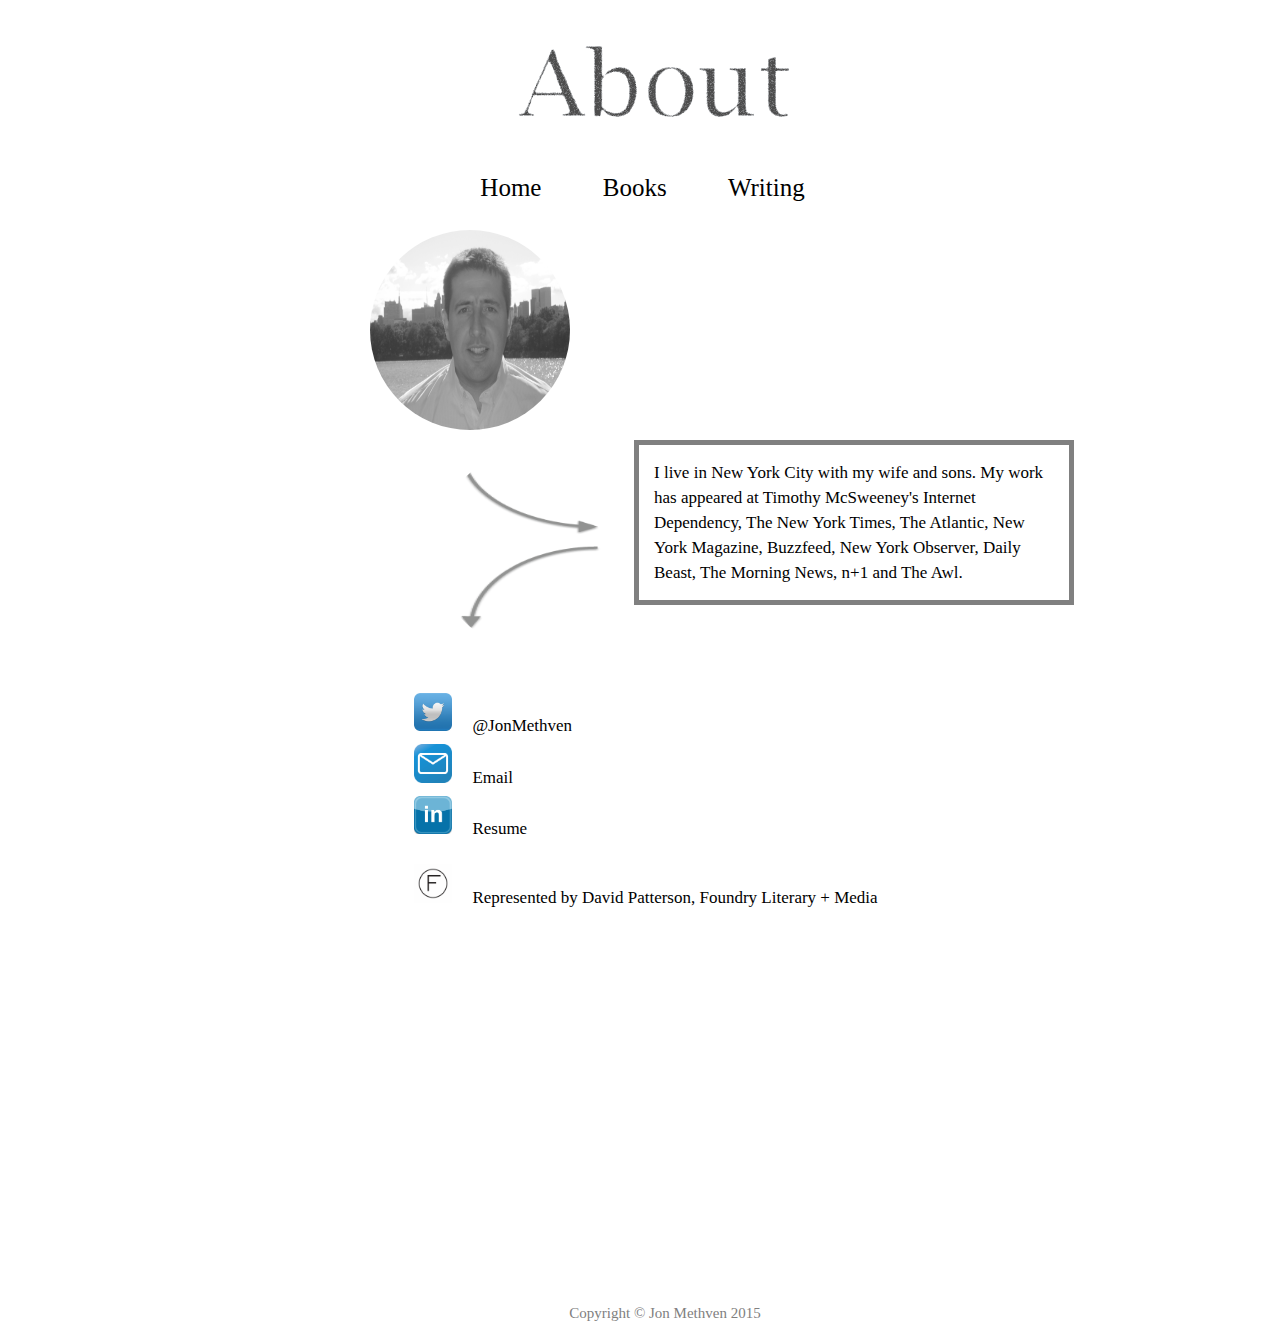
==== about.html @ ad98788a "Update" ====
<!DOCTYPE html>
<html lang="en">
<head>
 	<script src="http://html5shiv.googlecode.com/svn/trunk/html5.js"></script>
	<link rel="stylesheet" type="text/css" href="reset.css"/>
	<link rel="stylesheet" type="text/css" href="style.css"/>

</head>
<body>
 <header>
 <div id="aboutlogo">
          <a href="index.html"><img src="img/about.png" title="Header Name" id="aboutlogo">
         </a></div>
<nav2>
        <a href="index.html">Home</a>
        <a href="book.html">Books</a>
        <a href="writing.html">Writing</a>
</nav2>
<br>
</header>
 <div id="methven">      
         <img src="img/methven.jpg"title="" id="methven"></div>

<p style="clear: both;">
<br>
<div id="container1">
 <div id="arrows">      
         <img src="img/arrows.png"title="" id="methven"></div>
<div id="bio"> 
         <p>I live in New York City with my wife and sons. My work has appeared at Timothy McSweeney's Internet Dependency, The New York Times, The Atlantic, New York Magazine, Buzzfeed, New York Observer, Daily Beast, The Morning News, n+1 and The Awl. </p>
         </div>
         </div>
<p style="clear: both;">
<br>
 <br>
<div id="container2">

 <a href="http://www.twitter.com/jonmethven"><img src="logos/twitter.jpg" width="3%" >@JonMethven</a>
 <br>
  <a href="mailto: jcmethven@yahoo.com"><img src="logos/email.png" width="3%">Email</a>
 <br>
 <a href="http://www.linkedin.com/in/jonmethven"><img src="logos/linkedin.png" width="3%">Resume</a>
 <br>
 <br>
 <a href="http://www.foundrymedia.com/team/david"><img src="logos/foundry.png" width="3%">Represented by David Patterson, Foundry Literary + Media</a>
         </div>
         </div>

 <footer>
  <p>Copyright &copy; Jon Methven 2015</p>
</footer>

</body>
</html>
<!--
	  <div id="strangeboat">
      <a href="http://www.amazon.com/"><img src="strangeboat.png" width="40%" height="40%" align="center"></a> 
       </div>

       <nav>
	<a id="Navigation1" href="http://www.applebees.com/locations">THIS IS A HOLDER</a>
	</nav>
-->
<!-- This is a holder for my nav bar
	<nav>
	<a href="index.html"><img src="tb"></a> 
	<a href="index.html">Home</a>
	<a href="books.html">Books</a>
	<a href="library.html">Library</a>
	<a href="about.html">About</a>	
-->

<!-- This is a hover to allow color of links to change when moused
	a:hover {
	background-color" #aaaaaa;
	}
		</nav>
	}
-->
<!---You have to float left the thought bubble images.
REad about clear.fix to clear floated objects. This will be important for the other pages, not the homepage, when doing the nav menus on those pages

<br>

<div id="Hummings">
	<h1>XXXXX</h1> 
	</div>
</header>
---- style.css ----
html { 
  background: uno-repeat center center fixed; 
  -webkit-background-size: cover;
  -moz-background-size: cover;
  -o-background-size: cover;
  background-size: cover;
}
body {
	background-repeat: no-repeat;
	background-size: cover;
	border: 0;
	margin: 0;
	padding: 0;
	font-family: 'Lucida Bright';
	font-size: 20px;
}

footer {
	margin-top: 400px;
	margin-left: 50px;
	font-family: Lucida Bright;
	font-size: 15px;
	text-align: center;
	color: gray;
}
nav {
	text-align: center;
	text-decoration: none;
  	color: black;
  	margin: 0 auto;
  	border: 0;
  	font-size: 17px;
  	display: block;
  	font-weight: bold;
}

a:hover {
	color: red;
}

nav a   {
text-decoration: none;
  color: black;
  display: inline-block;
  padding-right: 0px;
}

nav2 {
	text-decoration: none;
	font-size: 25px;
  	color: #4f4a4a;
  	display: block;
  	margin: 0;
  	text-align: center;
}

nav2 a {
  text-decoration: none;
  color: black;
  display: inline-block;
  margin-right: 25px;
  text-align: center;
}

nav3 {
	text-align: center;
	text-decoration: none;
  	color: black;
  	margin: 0 auto;
  	font-size: 17px;
  	display: block;
  	font-weight: bold;
}

a:hover {
	color: red;
}

nav3 a {
  text-decoration: none;
  color: black;
  display: inline-block;
  padding-right: 75px;
}

.columns {
	margin-left: 20px
	border: 20px;
  	overflow: hidden;
}

.column {
  float: left;
  width: 25%;
  padding: 20px;
  margin-left: 20px;
  font-style: italic;
  font-family: 'Lucida Bright';
	font-size: 15px;
}

.column2 {
	margin-left: 3%;
  	overflow: hidden;
  	float: left;
  	padding-bottom: 20px;
  	font-family: 'Lucida Bright';
  	font-size: 15px;
  	position: relative;
  	-moz-box-sizing: border-box;
  	-webkit-box-sizing: border-box;
  	box-sizing: border-box;
  	width: 25%;
}
#namelogo {
	text-align: center;
	margin: 0;
	border: 0;
	padding: 0;
}

#writinglogo {
	text-align: center;
	margin: 0;
	border: 0:
	padding: 0;
}

#writerlogo {
	text-align: center;
	margin: 0;
	border: 0:
	padding: 0;
	clear: both;
}

#aboutlogo {
	text-align: center;
	margin: 0;
}

#bookslogo {
	text-align: center;
	margin: 0;
	border: 0;
	padding: 0;
}

#container {
	margin-left: 150px;
	font-size: 17px;
	margin-right: 30px;
}

#booktext {
	margin-left: 20%;
	margin-right: 20%;
	font-family: 'Lucida Bright';
	font-size: 17px;
}

#reviews {
	font-style: italic;
}

hr { 
	clear: both;
	color: gray; 
	background: gray; 
	width: 75%; 
	height: 5px;
	margin-top: 10px;

}

main {
	text-align: center;
	margin-left: 13%;
}

ul {
	text-align: left;
	list-style:square;
	position:relative;
	float:left;
	margin:0;

}

ul a
{
	display:block;
	color: gray;
	text-decoration:none;
	font-weight:700;
	font-size:15px;
	line-height:32px;
	padding:0px;
	}

ul li:hover
{
	background:#f6f6f6
}

#methven {
	height: 200px;
	width: 200px;
	-moz-border-radius: 150px;
	border-radius: 150px;
	margin-left: 25%;
}

#arrows {
	height: 200px;
	width: 200px;
	margin-left: 30%;
	float: left;
}
#bio {
	line-height: 25px;
	margin-left: 50px;
	margin-right: 150px;
	border: 5px;
	padding: 15px;
	font-size: 17px;
	border-style: solid;
	border-color: gray;
	display: inline-block;
	float: right;
    position: absolute;
    width: 400px;
}

#container1 {
    width: 100%;
    display: inline-block;
}

#container2 {
    width: 100%;
    margin-left: 30%;
    text-decoration:none;
  	font-size: 17px;
  	display: block
  	padding: 20px;
}

a {
	  text-decoration:none;
	  padding-left: 10px;
	  margin-left: 20px;
	  color: black;
}
img {
	margin-right: 20px;
	margin-top: 10px;
}

h1 {
	font-size: 20px;
	text-transform: uppercase;
	font-family: Lucida Bright;
	color: gray;
	font-weight: 300;
	text-align: center;
	border: 1px solid;
	border-color: black;
	padding: 2px;
	margin: 10px;
}
h3 {margin-left: 30px;
	font-size: 20px;

}

p1 {
	margin-left: 30px;
}

#aboutcontainer {
	text-align: center;
}
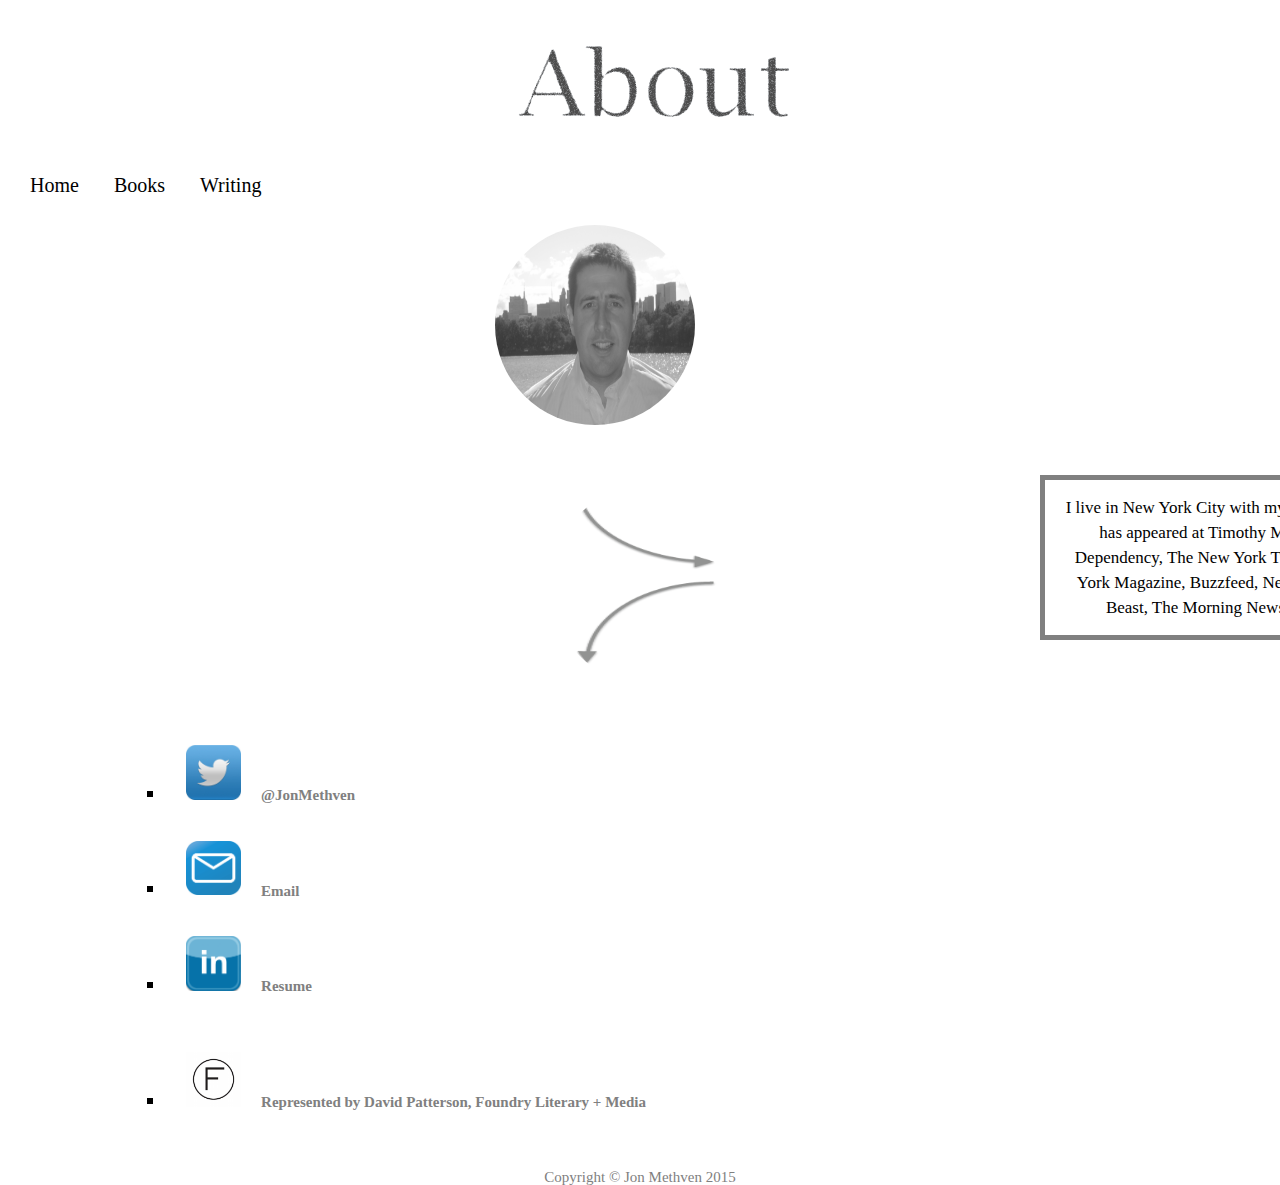
==== commit 7d1a07e8: "up" ====
--- a/about.html
+++ b/about.html
@@ -11,41 +11,46 @@
  <div id="aboutlogo">
           <a href="index.html"><img src="img/about.png" title="Header Name" id="aboutlogo">
          </a></div>
-<nav2>
+<nav id="mainnav">
         <a href="index.html">Home</a>
         <a href="book.html">Books</a>
         <a href="writing.html">Writing</a>
-</nav2>
+</nav>
 <br>
 </header>
+<main class="clearfix" id="mainabout">
  <div id="methven">      
          <img src="img/methven.jpg"title="" id="methven"></div>
 
 <p style="clear: both;">
 <br>
-<div id="container1">
+<br>
+<br>
  <div id="arrows">      
          <img src="img/arrows.png"title="" id="methven"></div>
 <div id="bio"> 
          <p>I live in New York City with my wife and sons. My work has appeared at Timothy McSweeney's Internet Dependency, The New York Times, The Atlantic, New York Magazine, Buzzfeed, New York Observer, Daily Beast, The Morning News, n+1 and The Awl. </p>
          </div>
-         </div>
 <p style="clear: both;">
 <br>
+<br>
+<br>
+  <ul class="contact">
+
+ <li><a href="http://www.twitter.com/jonmethven"><img src="logos/twitter.jpg" width="5%" >@JonMethven</a></li>
  <br>
-<div id="container2">
-
- <a href="http://www.twitter.com/jonmethven"><img src="logos/twitter.jpg" width="3%" >@JonMethven</a>
+  <li><a href="mailto: jcmethven@yahoo.com"><img src="logos/email.png" width="5%">Email</a></li>
  <br>
-  <a href="mailto: jcmethven@yahoo.com"><img src="logos/email.png" width="3%">Email</a>
- <br>
- <a href="http://www.linkedin.com/in/jonmethven"><img src="logos/linkedin.png" width="3%">Resume</a>
+ <li><a href="http://www.linkedin.com/in/jonmethven"><img src="logos/linkedin.png" width="5%">Resume</a></li>
  <br>
  <br>
- <a href="http://www.foundrymedia.com/team/david"><img src="logos/foundry.png" width="3%">Represented by David Patterson, Foundry Literary + Media</a>
+ <li><a href="http://www.foundrymedia.com/team/david"><img src="logos/foundry.png" width="5%">Represented by David Patterson, Foundry Literary + Media</a></li>
          </div>
          </div>
-
+</main>
+<p style="clear: both;">
+<br>
+<br>
  <footer>
   <p>Copyright &copy; Jon Methven 2015</p>
 </footer>
--- a/style.css
+++ b/style.css
@@ -6,43 +6,132 @@
   background-size: cover;
 }
 body {
-	background-repeat: no-repeat;
-	background-size: cover;
-	border: 0;
-	margin: 0;
-	padding: 0;
 	font-family: 'Lucida Bright';
 	font-size: 20px;
 }
 
+#nav {
+	margin: 0;
+	border: 0;
+	padding: 0;
+	text-align: center;
+	bottom: 0;
+	z-index: 1;
+
+}
+
+#mainlogo {
+  	clear: both;
+  	text-align: center;
+	border: 0;
+	padding: 0;
+	z-index: -1;
+}
+
+
+
+
+
+
+
+    #cloud1{
+  -webkit-animation: pulse 2.2s infinite;
+  text-align: center;
+  float: left;
+  margin-left: 30%;
+}
+
+#cloud1:before{
+  -webkit-transform: rotate(-50deg);
+}
+
+#cloud1:after{
+  -webkit-transform: rotate(50deg);
+ }
+ 
+@-webkit-keyframes pulse{
+  0%{
+    -webkit-transform: scale(0.98);
+  }
+  50%{
+    -webkit-transform: scale(1.1);
+  }
+  100%{ 
+    -webkit-transform: scale(0.98);
+  }
+}
+
+
+
+#cloud2{
+  -webkit-animation: pulse 3.1s infinite;
+  text-align: center;
+  float: left;
+}
+
+#cloud2:before{
+  -webkit-transform: rotate(-50deg);
+}
+
+#cloud2:after{
+  -webkit-transform: rotate(50deg);
+ }
+ 
+@-webkit-keyframes pulse{
+  0%{
+    -webkit-transform: scale(0.98);
+  }
+  50%{
+    -webkit-transform: scale(1.1);
+  }
+  100%{ 
+    -webkit-transform: scale(0.98);
+  }
+}
+
+
+#cloud3{
+  -webkit-animation: pulse 3.9s infinite;
+  text-align: center;
+  float: left;
+}
+
+#cloud3:before{
+  -webkit-transform: rotate(-50deg);
+}
+
+#cloud3:after{
+  -webkit-transform: rotate(50deg);
+ }
+ 
+@-webkit-keyframes pulse{
+  0%{
+    -webkit-transform: scale(0.98);
+  }
+  50%{
+    -webkit-transform: scale(1.1);
+  }
+  100%{ 
+    -webkit-transform: scale(0.98);
+  }
+}
+
+
+
+
+
+
+
+
+
+
+
 footer {
-	margin-top: 400px;
-	margin-left: 50px;
 	font-family: Lucida Bright;
 	font-size: 15px;
 	text-align: center;
 	color: gray;
-}
-nav {
-	text-align: center;
-	text-decoration: none;
-  	color: black;
-  	margin: 0 auto;
-  	border: 0;
-  	font-size: 17px;
-  	display: block;
-  	font-weight: bold;
-}
-
-a:hover {
-	color: red;
-}
-
-nav a   {
-text-decoration: none;
-  color: black;
-  display: inline-block;
-  padding-right: 0px;
+	margin-top: 1%;
 }
 
 nav2 {
@@ -63,11 +152,10 @@
 }
 
 nav3 {
-	text-align: center;
+	text-align: right;
 	text-decoration: none;
+	margin-right: 10%;
   	color: black;
-  	margin: 0 auto;
-  	font-size: 17px;
   	display: block;
   	font-weight: bold;
 }
@@ -79,13 +167,10 @@
 nav3 a {
   text-decoration: none;
   color: black;
-  display: inline-block;
-  padding-right: 75px;
 }
 
 .columns {
-	margin-left: 20px
-	border: 20px;
+	border: 40px;
   	overflow: hidden;
 }
 
@@ -96,7 +181,8 @@
   margin-left: 20px;
   font-style: italic;
   font-family: 'Lucida Bright';
-	font-size: 15px;
+  font-size: 15px;
+  line-height: 130%;
 }
 
 .column2 {
@@ -110,8 +196,39 @@
   	-moz-box-sizing: border-box;
   	-webkit-box-sizing: border-box;
   	box-sizing: border-box;
-  	width: 25%;
-}
+  	width: 45%;
+}
+
+.column3 {
+	margin-left: 3%;
+  	overflow: hidden;
+  	float: left;
+  	padding-bottom: 20px;
+  	font-family: 'Lucida Bright';
+  	font-size: 15px;
+  	position: relative;
+  	-moz-box-sizing: border-box;
+  	-webkit-box-sizing: border-box;
+  	box-sizing: border-box;
+  	width: 45%;
+}
+
+#article {
+text-align: left;
+text-decoration: none;
+line-height: 120%;
+font-weight: 500px;
+}
+
+h2 {
+	font-family: 'Lucida Bright';
+	font-size: 20px;
+	margin-bottom: 3%;
+	text-align: left;
+	color: red;
+
+}
+	
 #namelogo {
 	text-align: center;
 	margin: 0;
@@ -153,7 +270,7 @@
 }
 
 #booktext {
-	margin-left: 20%;
+	margin-left: 29%;
 	margin-right: 20%;
 	font-family: 'Lucida Bright';
 	font-size: 17px;
@@ -269,8 +386,10 @@
 	padding: 2px;
 	margin: 10px;
 }
-h3 {margin-left: 30px;
+h3 {
 	font-size: 20px;
+	font-weight: bold;
+
 
 }
 
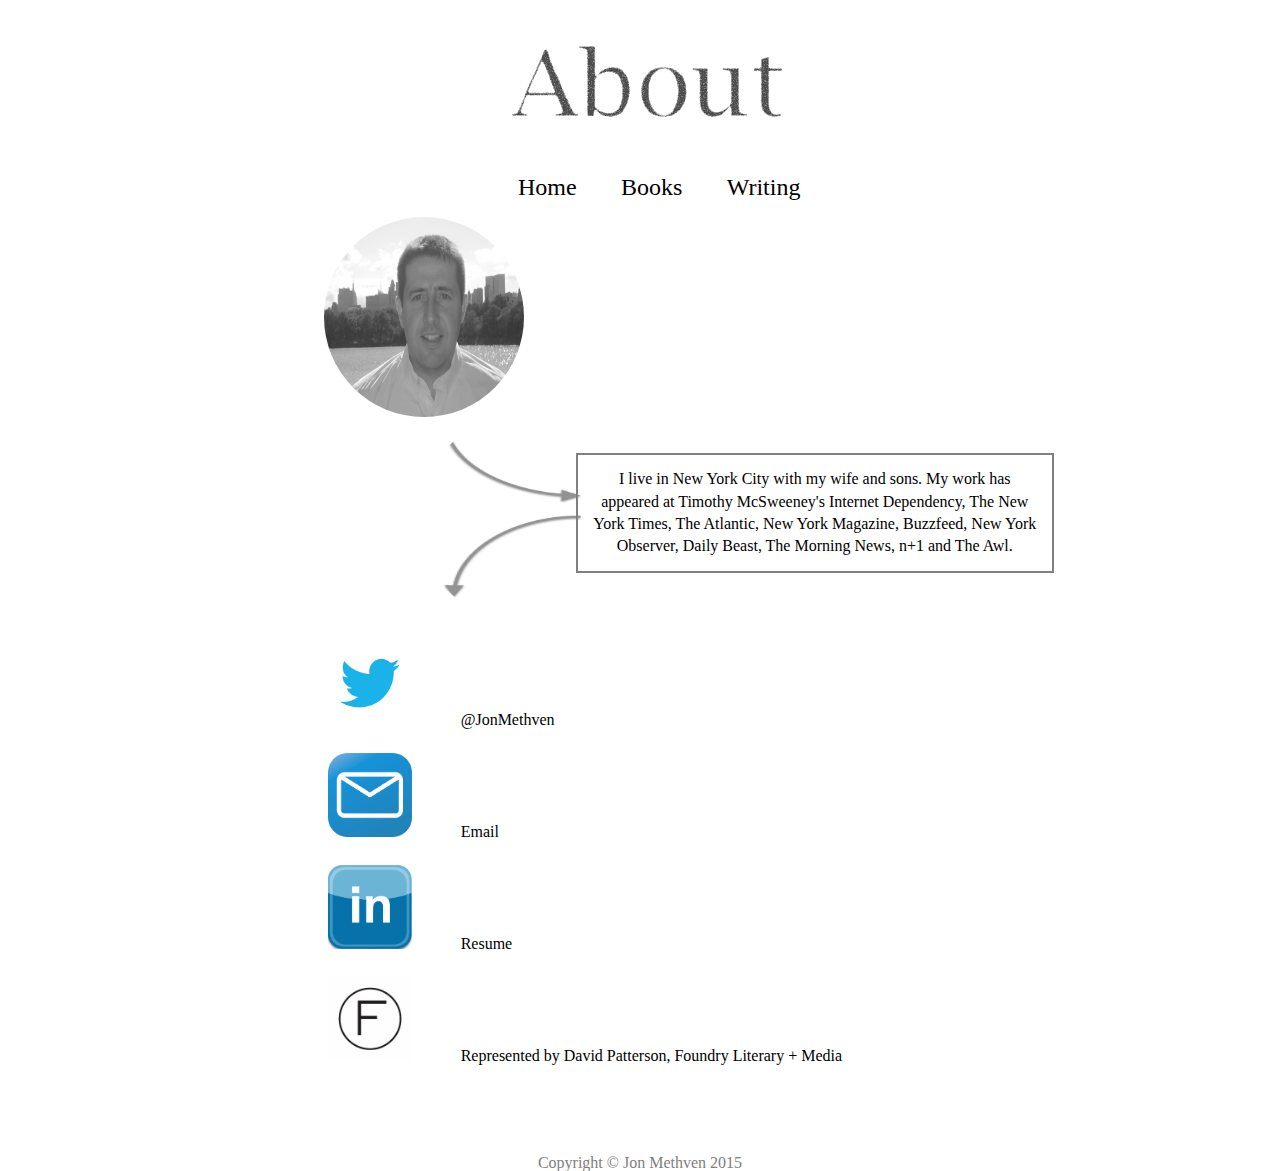
==== commit 7969584a: "021115" ====
--- a/about.html
+++ b/about.html
@@ -23,34 +23,22 @@
          <img src="img/methven.jpg"title="" id="methven"></div>
 
 <p style="clear: both;">
-<br>
-<br>
-<br>
- <div id="arrows">      
+<div id="arrows">      
          <img src="img/arrows.png"title="" id="methven"></div>
 <div id="bio"> 
          <p>I live in New York City with my wife and sons. My work has appeared at Timothy McSweeney's Internet Dependency, The New York Times, The Atlantic, New York Magazine, Buzzfeed, New York Observer, Daily Beast, The Morning News, n+1 and The Awl. </p>
          </div>
 <p style="clear: both;">
-<br>
-<br>
-<br>
   <ul class="contact">
 
- <li><a href="http://www.twitter.com/jonmethven"><img src="logos/twitter.jpg" width="5%" >@JonMethven</a></li>
- <br>
-  <li><a href="mailto: jcmethven@yahoo.com"><img src="logos/email.png" width="5%">Email</a></li>
- <br>
- <li><a href="http://www.linkedin.com/in/jonmethven"><img src="logos/linkedin.png" width="5%">Resume</a></li>
- <br>
- <br>
- <li><a href="http://www.foundrymedia.com/team/david"><img src="logos/foundry.png" width="5%">Represented by David Patterson, Foundry Literary + Media</a></li>
-         </div>
-         </div>
+ <li><a href="http://www.twitter.com/jonmethven"><img src="logos/twitter.png">@JonMethven</a></li>
+ <li><a href="mailto: jcmethven@yahoo.com"><img src="logos/email.png">Email</a></li>
+ <li><a href="http://www.linkedin.com/in/jonmethven"><img src="logos/linkedin.png">Resume</a></li>
+ <li><a href="http://www.foundrymedia.com/team/david"><img src="logos/foundry.png">Represented by David Patterson, Foundry Literary + Media</a></li>
+ </ul>
 </main>
 <p style="clear: both;">
-<br>
-<br>
+
  <footer>
   <p>Copyright &copy; Jon Methven 2015</p>
 </footer>
--- a/style.css
+++ b/style.css
@@ -4,19 +4,23 @@
   -moz-background-size: cover;
   -o-background-size: cover;
   background-size: cover;
-}
+
+}
+
 body {
 	font-family: 'Lucida Bright';
-	font-size: 20px;
-}
-
-#nav {
-	margin: 0;
+	font-size: 1em;
+}
+
+#homenav {
+	width: 55%;
+	margin-left: auto;
+	margin-right: auto;
 	border: 0;
 	padding: 0;
 	text-align: center;
 	bottom: 0;
-	z-index: 1;
+
 
 }
 
@@ -25,7 +29,7 @@
   	text-align: center;
 	border: 0;
 	padding: 0;
-	z-index: -1;
+
 }
 
 
@@ -35,10 +39,12 @@
 
 
     #cloud1{
-  -webkit-animation: pulse 2.2s infinite;
-  text-align: center;
-  float: left;
-  margin-left: 30%;
+  	-webkit-animation: pulse 4.6s infinite;
+	-moz-animation: pulse 4.6s infinite;
+	-o-animation: pulse 4.6s infinite;
+	animation: pulse 4.6s infinite;
+  	text-align: center;
+  	float: left;
 }
 
 #cloud1:before{
@@ -64,7 +70,10 @@
 
 
 #cloud2{
-  -webkit-animation: pulse 3.1s infinite;
+  -webkit-animation: pulse 5.2s infinite;
+-moz-animation: pulse 5.2s infinite;
+-o-animation: pulse 5.2s infinite;
+animation: pulse 5.2s infinite;
   text-align: center;
   float: left;
 }
@@ -91,7 +100,10 @@
 
 
 #cloud3{
-  -webkit-animation: pulse 3.9s infinite;
+  -webkit-animation: pulse 6s infinite;
+-moz-animation: pulse 6s infinite;
+-o-animation: pulse 6s infinite;
+animation: pulse 6s infinite;
   text-align: center;
   float: left;
 }
@@ -122,107 +134,163 @@
 
 
 
-
-
-
-
 footer {
+	clear: both;
 	font-family: Lucida Bright;
-	font-size: 15px;
+	font-size: 1em;
 	text-align: center;
 	color: gray;
-	margin-top: 1%;
-}
-
-nav2 {
+	margin-top: 5%;
+}
+
+#mainnav {
 	text-decoration: none;
-	font-size: 25px;
+	font-size: 1.5em;
   	color: #4f4a4a;
   	display: block;
   	margin: 0;
   	text-align: center;
 }
 
-nav2 a {
+#mainnav a {
   text-decoration: none;
   color: black;
   display: inline-block;
-  margin-right: 25px;
   text-align: center;
-}
-
-nav3 {
-	text-align: right;
+  padding-left: 3%;
+}
+#mainnav ul {
+	text-align: left;
+	list-style: square;
+	position: relative;
+	float: left;
+	margin: 0;
+
+}
+
+#mainnav ul a
+{
+	display: block;
+	color: gray;
 	text-decoration: none;
-	margin-right: 10%;
-  	color: black;
+	font-weight: 700;
+	font-size: 1em;
+	line-height: 2em;
+	padding: 0px;
+	}
+
+#mainnav ul li:hover
+{
+	background: #f6f6f6;
+}
+
+#mainnav a:hover {
+	color: red;
+}
+
+.buylinks {
+	margin-left: auto;
+	margin-right: auto;
+	display: block;
+	list-style-type: none;
+}
+
+.buylinks li a {
+	display: block;
+  	
+ }
+
+.buylinks li img {
+	width: 8%;
+	margin-left: 3%;
   	display: block;
-  	font-weight: bold;
-}
-
-a:hover {
-	color: red;
-}
-
-nav3 a {
-  text-decoration: none;
-  color: black;
-}
-
-.columns {
-	border: 40px;
+  	float: left;
+  	padding-right: 5%;
+
+ }
+
+
+
+
+
+.reviews {
+	border: 5%;
   	overflow: hidden;
 }
 
 .column {
   float: left;
   width: 25%;
-  padding: 20px;
-  margin-left: 20px;
+  padding: 1em;
+  margin-left: 3%;
   font-style: italic;
   font-family: 'Lucida Bright';
-  font-size: 15px;
+  font-size: .9em;
   line-height: 130%;
 }
 
-.column2 {
-	margin-left: 3%;
+#mainwriting {
+	width: 90%;
+	margin-top: 2%;
+	margin-right: auto;
+	margin-left: auto;
+}
+
+.column3 {
+	margin-left: 1%;
   	overflow: hidden;
   	float: left;
-  	padding-bottom: 20px;
+  	padding-bottom: 1em;
   	font-family: 'Lucida Bright';
-  	font-size: 15px;
   	position: relative;
   	-moz-box-sizing: border-box;
   	-webkit-box-sizing: border-box;
   	box-sizing: border-box;
-  	width: 45%;
-}
-
-.column3 {
-	margin-left: 3%;
+  	width: 60%;
+}
+
+.column2 {
+	margin-left: 2%;
   	overflow: hidden;
   	float: left;
-  	padding-bottom: 20px;
+  	padding-bottom: 1em;
   	font-family: 'Lucida Bright';
-  	font-size: 15px;
   	position: relative;
   	-moz-box-sizing: border-box;
   	-webkit-box-sizing: border-box;
   	box-sizing: border-box;
-  	width: 45%;
-}
-
+  	width: 30%;
+  	text-align: left;
+}
+
+.column2 li {
+	padding-bottom: 5%;
+
+}
+.column2 li a {
+	list-style: none;
+	padding-left: 0;
+	line-height: 130%;
+	padding-bottom: 2%;
+}
+
+.column2 ul li:hover {
+	background: #f6f6f6;
+}
+
+.column2 a:hover {
+	color: gray;
+}
 #article {
 text-align: left;
 text-decoration: none;
 line-height: 120%;
-font-weight: 500px;
 }
 
 h2 {
 	font-family: 'Lucida Bright';
-	font-size: 20px;
+	font-size: 1.2em;
+	font-weight: bold;
 	margin-bottom: 3%;
 	text-align: left;
 	color: red;
@@ -239,41 +307,52 @@
 #writinglogo {
 	text-align: center;
 	margin: 0;
-	border: 0:
+	border: 0;
 	padding: 0;
 }
 
 #writerlogo {
-	text-align: center;
-	margin: 0;
-	border: 0:
-	padding: 0;
-	clear: both;
-}
-
-#aboutlogo {
-	text-align: center;
-	margin: 0;
-}
-
-#bookslogo {
 	text-align: center;
 	margin: 0;
 	border: 0;
 	padding: 0;
-}
-
-#container {
-	margin-left: 150px;
-	font-size: 17px;
-	margin-right: 30px;
+	clear: both;
+}
+
+#writerlogo img {
+	text-align: center;
+	margin: 0;
+	border: 0;
+	padding: 0;
+	clear: both;
+}
+
+
+
+#aboutlogo {
+	text-align: center;
+	margin: 0;
+}
+
+#bookslogo {
+	text-align: center;
+	margin: 0;
+	border: 0;
+	padding: 0;
+}
+
+section {
+	width: 90%;
+	margin-left: auto;
+	margin-right: auto;
+	margin-bottom: 10%;
 }
 
 #booktext {
-	margin-left: 29%;
-	margin-right: 20%;
 	font-family: 'Lucida Bright';
-	font-size: 17px;
+	font-size: 1em;
+	margin-left: 25%;
+	line-height: 1.3em;
 }
 
 #reviews {
@@ -285,8 +364,8 @@
 	color: gray; 
 	background: gray; 
 	width: 75%; 
-	height: 5px;
-	margin-top: 10px;
+	height: .2em;
+	margin-top: 5%;
 
 }
 
@@ -295,114 +374,297 @@
 	margin-left: 13%;
 }
 
-ul {
-	text-align: left;
-	list-style:square;
-	position:relative;
-	float:left;
-	margin:0;
-
-}
-
-ul a
-{
-	display:block;
-	color: gray;
-	text-decoration:none;
-	font-weight:700;
-	font-size:15px;
-	line-height:32px;
-	padding:0px;
-	}
-
-ul li:hover
-{
-	background:#f6f6f6
-}
-
+
+#mainabout {
+	width: 80%;
+	margin-right: auto;
+	margin-left: auto;
+
+}
 #methven {
-	height: 200px;
-	width: 200px;
-	-moz-border-radius: 150px;
-	border-radius: 150px;
-	margin-left: 25%;
+	width: 12.5em;
+	height: 12.5em;
+	border-radius: 100%;
+	margin-left: 16%;
 }
 
 #arrows {
-	height: 200px;
-	width: 200px;
-	margin-left: 30%;
+	height: 40%;
+	width: 40%;
 	float: left;
+	margin-left: 15%;
 }
 #bio {
-	line-height: 25px;
-	margin-left: 50px;
-	margin-right: 150px;
-	border: 5px;
-	padding: 15px;
-	font-size: 17px;
+	line-height: 1.4em;
+	margin-left: 35%;
+	margin-top: 3%;
+	margin-bottom: 2%;
+	border: .15em;
+	padding: 1%;
+	font-size: 1em;
 	border-style: solid;
 	border-color: gray;
-	display: inline-block;
 	float: right;
     position: absolute;
-    width: 400px;
-}
-
-#container1 {
-    width: 100%;
-    display: inline-block;
-}
-
-#container2 {
-    width: 100%;
-    margin-left: 30%;
-    text-decoration:none;
-  	font-size: 17px;
-  	display: block
-  	padding: 20px;
-}
+    width: 35%;
+
+}
+
+.contact {
+	margin-top: 1%;
+	margin-left: 15%;
+	padding-bottom: 1%;
+	list-style-type: none;
+	text-align: left;
+	display: block;
+	padding-left: 3%;
+	position: relative;
+}
+.contact li {
+  	display: block;
+  	padding-bottom: 2%;
+}
+
+.contact li a {
+	text-decoration: none;
+	list-style: none;
+	padding-left: 1em;
+}
+
+.contact li img {
+  	width: 10%;
+  	padding-right: 2.5em;
+ }
+
+ .contact li p {
+  	padding-bottom: 10%;
+ }
 
 a {
-	  text-decoration:none;
-	  padding-left: 10px;
-	  margin-left: 20px;
+	  text-decoration: none;
+	  padding-left: 1em;
 	  color: black;
 }
 img {
-	margin-right: 20px;
-	margin-top: 10px;
+	margin-right: 1%;
+	margin-top: 1%;
 }
 
 h1 {
-	font-size: 20px;
 	text-transform: uppercase;
 	font-family: Lucida Bright;
 	color: gray;
-	font-weight: 300;
-	text-align: center;
-	border: 1px solid;
+	text-align: center;
+	border: .1em solid;
 	border-color: black;
-	padding: 2px;
-	margin: 10px;
+	padding: .2em;
+	margin: .4em;
 }
 h3 {
-	font-size: 20px;
+	font-size: 1.5em;
+	line-height: 1.5em;
 	font-weight: bold;
 
 
 }
 
 p1 {
-	margin-left: 30px;
-}
-
-#aboutcontainer {
-	text-align: center;
-}
-
-
-
-
-
-
+	margin-left: 1em;
+}
+
+
+
+/* Start of media queries */
+
+@media only screen and (min-width: 480px) and (max-width: 800px) {
+
+#methven {
+	display: none;
+}
+
+#arrows {
+	display: none;
+}
+
+#bio {
+	float: none;
+	display: block;
+    width: auto;
+    margin-left: auto;
+    margin-right: auto;
+    margin-bottom: 1%;
+    text-align: center;
+    position: relative;
+}
+
+.contact {
+	display: block;
+    width: auto;
+    margin-left: auto;
+    margin-right: auto;
+    margin-top: 1%;
+    position: relative;
+}
+
+.reviews {
+	display: none;
+}
+
+#cloud1, #cloud2, #cloud3 {
+	display: none;
+}
+
+
+}
+
+
+@media only screen and (max-width: 480px) {
+
+
+#namelogo {
+    width: auto;
+    margin-left: auto;
+    margin-right: auto;
+}
+
+#cloud1, #cloud2, #cloud3 {
+	display: none;
+}
+
+
+
+#methven {
+	display: none;
+}
+
+#arrows {
+	display: none;
+}
+
+#bio {
+	float: none;
+	display: block;
+    width: auto;
+    margin-left: auto;
+    margin-right: auto;
+    margin-bottom: 1%;
+    text-align: center;
+    position: relative;
+}
+
+.contact {
+	display: block;
+    width: auto;
+    margin-left: auto;
+    margin-right: auto;
+    margin-top: 1%;
+    position: relative;
+}
+
+.column3 {
+	display: none;
+}
+.column2 {
+	width: auto;
+    margin-left: auto;
+    margin-right: auto;
+    float: none;
+  	padding-bottom: 1em;
+  	font-family: 'Lucida Bright';
+  	position: relative;
+  	-moz-box-sizing: border-box;
+  	-webkit-box-sizing: border-box;
+  	box-sizing: border-box;
+  	text-align: center;
+}
+h1, h2 {
+	display: none;
+}
+
+.reviews {
+	display: none;
+}
+
+.column {
+	display: none;
+}
+
+#booktext {
+	display: none;
+}
+
+hr {
+	display: none;
+}
+
+section {
+	margin-left: auto;
+	margin-right: auto;
+	width: 80%;
+	text-align: center;
+}
+
+.buylinks li img {
+	width: 15%;
+}
+
+footer {
+	display: none;
+}
+}
+
+
+/* Smartphones (portrait and landscape) ----------- */
+@media only screen 
+and (min-device-width : 320px) 
+and (max-device-width : 480px) {
+/* Styles */
+}
+
+/* Smartphones (landscape) ----------- */
+@media only screen 
+and (min-width : 321px) {
+/* Styles */
+}
+
+/* Smartphones (portrait) ----------- */
+@media only screen 
+and (max-width : 320px) {
+/* Styles */
+}
+
+/* iPads (portrait and landscape) ----------- */
+@media only screen 
+and (min-device-width : 768px) 
+and (max-device-width : 1024px) {
+/* Styles */
+}
+
+/* iPads (landscape) ----------- */
+@media only screen 
+and (min-device-width : 768px) 
+and (max-device-width : 1024px) 
+and (orientation : landscape) {
+/* Styles */
+}
+
+/* iPads (portrait) ----------- */
+@media only screen 
+and (min-device-width : 768px) 
+and (max-device-width : 1024px) 
+and (orientation : portrait) {
+/* Styles */
+}
+
+/* Desktops and laptops ----------- */
+@media only screen 
+and (min-width : 1224px) {
+/* Styles */
+}
+
+/* Large screens ----------- */
+@media only screen 
+and (min-width : 1824px) {
+/* Styles */
+}
+
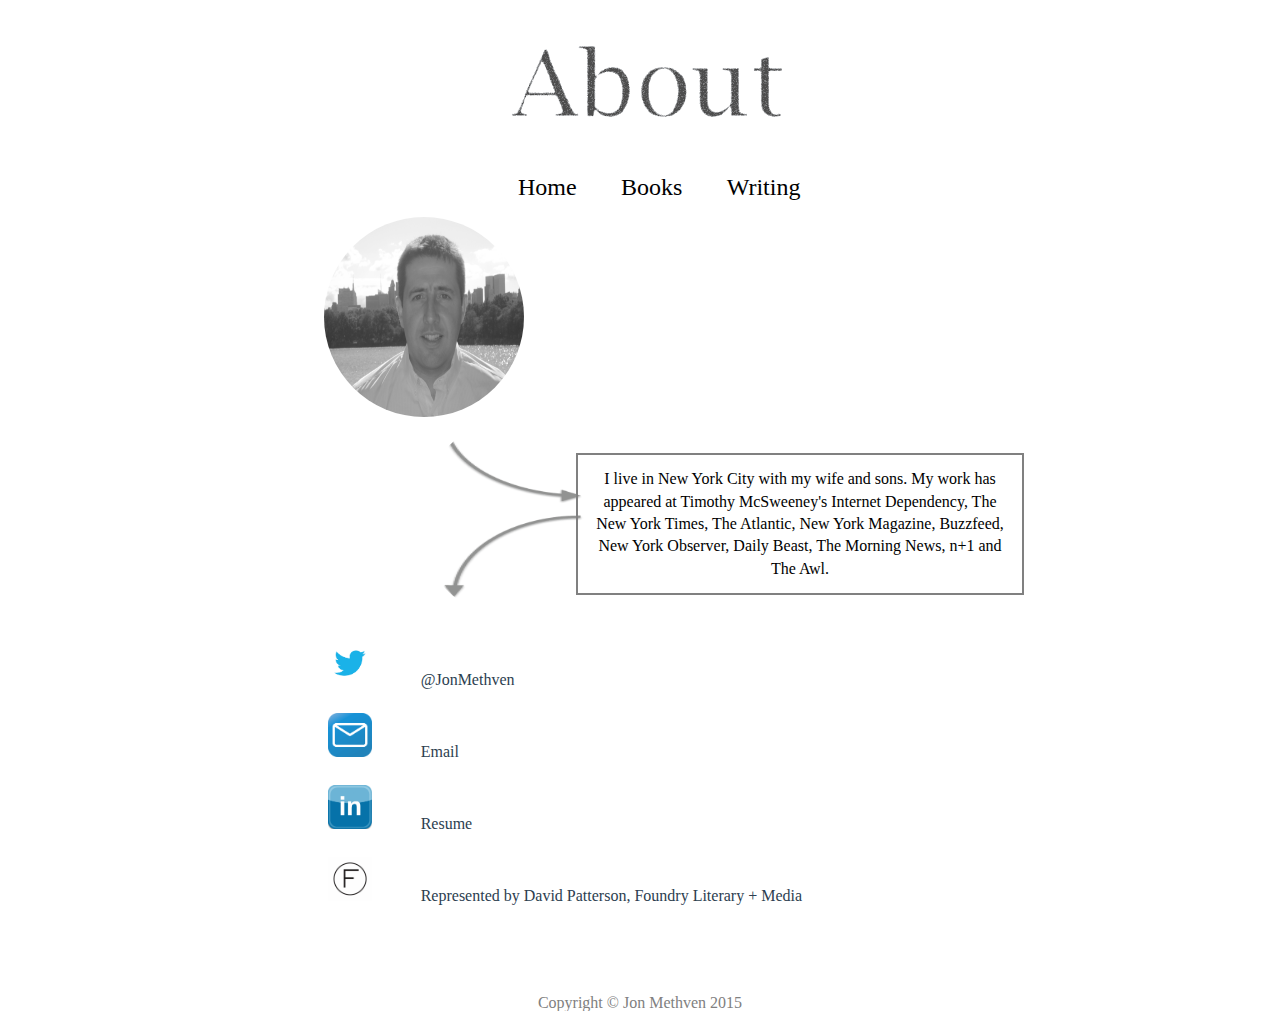
==== commit 64a2ba6c: "New book" ====
--- a/about.html
+++ b/about.html
@@ -13,7 +13,7 @@
          </a></div>
 <nav id="mainnav">
         <a href="index.html">Home</a>
-        <a href="book.html">Books</a>
+        <a href="book2.html">Books</a>
         <a href="writing.html">Writing</a>
 </nav>
 <br>
--- a/style.css
+++ b/style.css
@@ -393,6 +393,7 @@
 	width: 40%;
 	float: left;
 	margin-left: 15%;
+	margin-right: 15%;
 }
 #bio {
 	line-height: 1.4em;
@@ -613,6 +614,123 @@
 }
 }
 
+@media only screen 
+and (min-device-width : 320px) 
+and (max-device-width : 480px) {
+
+	#namelogo {
+    width: auto;
+    margin-left: auto;
+    margin-right: auto;
+}
+
+#cloud1, #cloud2, #cloud3 {
+	display: none;
+}
+
+
+
+#methven {
+	display: none;
+}
+
+#arrows {
+	display: none;
+}
+
+#bio {
+	float: none;
+	display: block;
+    width: auto;
+    margin-left: auto;
+    margin-right: auto;
+    margin-bottom: 1%;
+    text-align: center;
+    position: relative;
+}
+
+.contact {
+	display: block;
+    width: auto;
+    margin-left: auto;
+    margin-right: auto;
+    margin-top: 1%;
+    position: relative;
+}
+
+.column3 {
+	display: none;
+}
+.column2 {
+	width: auto;
+    margin-left: auto;
+    margin-right: auto;
+    float: none;
+  	padding-bottom: 1em;
+  	font-family: 'Lucida Bright';
+  	position: relative;
+  	-moz-box-sizing: border-box;
+  	-webkit-box-sizing: border-box;
+  	box-sizing: border-box;
+  	text-align: center;
+}
+h1, h2 {
+	display: none;
+}
+
+.reviews {
+	display: none;
+}
+
+.column {
+	display: none;
+}
+
+#booktext {
+	display: none;
+}
+
+hr {
+	display: none;
+}
+
+section {
+	margin-left: auto;
+	margin-right: auto;
+	width: 80%;
+	text-align: center;
+}
+
+.buylinks li img {
+	width: 15%;
+}
+
+footer {
+	display: none;
+}
+}
+}
+
+
+
+
+
+
+
+
+
+
+
+
+
+
+
+
+
+
+
+
+
 
 /* Smartphones (portrait and landscape) ----------- */
 @media only screen 
@@ -668,3 +786,740 @@
 /* Styles */
 }
 
+
+
+
+
+/* start of testing book 2 ----------- */
+
+
+/*
+	A. Mini Reset 
+*/
+*, *:after, *:before { -webkit-box-sizing: border-box; -moz-box-sizing: border-box; box-sizing: border-box; }
+
+* {
+  margin: 0;
+  padding: 0;
+}
+
+::before,
+::after {
+	content: "";
+}
+
+html,
+body {
+	height: 100%;
+	-webkit-font-smoothing: subpixel-antialiased;
+}
+
+html {
+	font-size: 100%;
+}
+
+ul {
+	margin: 0;
+	padding: 0;
+	list-style: none;
+}
+
+a {
+	color: #2c3e50;
+	text-decoration: none;
+}
+
+.btn {
+	display: block;
+	text-transform: uppercase;
+	border: 1px solid #2c3e50;
+	margin-top: 1em; 
+	margin-left: 1em;
+	margin-bottom: 1em; 
+	font-size: 0.7em;
+	font-weight: 700;
+	padding: 1em;
+	text-align: center;
+	-webkit-transition: color 0.3s, border-color 0.3s;
+	-moz-transition: color 0.3s, border-color 0.3s;
+	transition: color 0.3s, border-color 0.3s;
+}
+
+.btn:hover {
+	border-color: gray;
+	color: red;
+}
+
+/* basic grid, only for this demo */
+
+.align {
+	clear: both;
+	margin: 90px auto 20px;
+	width: 100%;
+	max-width: 1170px;
+	text-align: center;
+}
+
+.align > li {
+	width: 500px;
+	min-height: 300px;
+	display: inline-block;
+	margin: 30px 20px 30px 30px;
+	padding: 0 0 0 60px;
+	vertical-align: top;
+}
+
+/* ///////////////////////////////////////////////////
+
+HARDCOVER
+Table of Contents
+
+1. container
+2. background & color
+3. opening cover, back cover and pages
+4. position, transform y transition
+5. events
+6. Bonus
+	- Cover design
+	- Ribbon
+	- Figcaption
+7. mini-reset
+
+/////////////////////////////////////////////////////*/
+
+/*
+	1. container
+*/
+
+.book {
+	position: relative;
+	width: 160px; 
+	height: 220px;
+	-webkit-perspective: 1000px;
+	-moz-perspective: 1000px;
+	perspective: 1000px;
+	-webkit-transform-style: preserve-3d;
+	-moz-transform-style: preserve-3d;
+	transform-style: preserve-3d;
+}
+
+/*
+	2. background & color
+*/
+
+/* HARDCOVER FRONT */
+.hardcover_front li:first-child {
+	background-color: #eee;
+	-webkit-backface-visibility: hidden;
+	-moz-backface-visibility: hidden;
+	backface-visibility: hidden;
+}
+
+/* reverse */
+.hardcover_front li:last-child {
+	background: #fffbec;
+}
+
+/* HARDCOVER BACK */
+.hardcover_back li:first-child {
+	background: #fffbec;
+}
+
+/* reverse */
+.hardcover_back li:last-child {
+	background: #fffbec;
+}
+
+.book_spine li:first-child {
+	background: #eee;
+}
+.book_spine li:last-child {
+	background: #333;
+}
+
+/* thickness of cover */
+
+.hardcover_front li:first-child:after,
+.hardcover_front li:first-child:before,
+.hardcover_front li:last-child:after,
+.hardcover_front li:last-child:before,
+.hardcover_back li:first-child:after,
+.hardcover_back li:first-child:before,
+.hardcover_back li:last-child:after,
+.hardcover_back li:last-child:before,
+.book_spine li:first-child:after,
+.book_spine li:first-child:before,
+.book_spine li:last-child:after,
+.book_spine li:last-child:before {
+	background: #999;
+}
+
+/* page */
+
+.page > li {
+	background: -webkit-linear-gradient(left, #e1ddd8 0%, #fffbf6 100%);
+	background: -moz-linear-gradient(left, #e1ddd8 0%, #fffbf6 100%);
+	background: -ms-linear-gradient(left, #e1ddd8 0%, #fffbf6 100%);
+	background: linear-gradient(left, #e1ddd8 0%, #fffbf6 100%);
+	box-shadow: inset 0px -1px 2px rgba(50, 50, 50, 0.1), inset -1px 0px 1px rgba(150, 150, 150, 0.2);
+	border-radius: 0px 5px 5px 0px;
+}
+
+/*
+	3. opening cover, back cover and pages
+*/
+
+.hardcover_front {
+	-webkit-transform: rotateY(-34deg) translateZ(8px);
+	-moz-transform: rotateY(-34deg) translateZ(8px);
+	transform: rotateY(-34deg) translateZ(8px);
+	z-index: 100;
+}
+
+.hardcover_back {
+	-webkit-transform: rotateY(-15deg) translateZ(-8px);
+	-moz-transform: rotateY(-15deg) translateZ(-8px);
+	transform: rotateY(-15deg) translateZ(-8px);
+}
+
+.page li:nth-child(1) {
+	-webkit-transform: rotateY(-28deg);
+	-moz-transform: rotateY(-28deg);
+	transform: rotateY(-28deg);
+}
+
+.page li:nth-child(2) {
+	-webkit-transform: rotateY(-30deg);
+	-moz-transform: rotateY(-30deg);
+	transform: rotateY(-30deg);
+}
+
+.page li:nth-child(3) {
+	-webkit-transform: rotateY(-32deg);
+	-moz-transform: rotateY(-32deg);
+	transform: rotateY(-32deg);
+}
+
+.page li:nth-child(4) {
+	-webkit-transform: rotateY(-34deg);
+	-moz-transform: rotateY(-34deg);
+	transform: rotateY(-34deg);
+}
+
+.page li:nth-child(5) {
+	-webkit-transform: rotateY(-36deg);
+	-moz-transform: rotateY(-36deg);
+	transform: rotateY(-36deg);
+}
+
+/*
+	4. position, transform & transition
+*/
+
+.hardcover_front,
+.hardcover_back,
+.book_spine,
+.hardcover_front li,
+.hardcover_back li,
+.book_spine li {
+	position: absolute;
+	top: 0;
+	left: 0;
+	width: 100%;
+	height: 100%;
+	-webkit-transform-style: preserve-3d;
+	-moz-transform-style: preserve-3d;
+	transform-style: preserve-3d;
+}
+
+.hardcover_front,
+.hardcover_back {
+	-webkit-transform-origin: 0% 100%;
+	-moz-transform-origin: 0% 100%;
+	transform-origin: 0% 100%;
+}
+
+.hardcover_front {
+	-webkit-transition: all 0.8s ease, z-index 0.6s;
+	-moz-transition: all 0.8s ease, z-index 0.6s;
+	transition: all 0.8s ease, z-index 0.6s;
+}
+
+/* HARDCOVER front */
+.hardcover_front li:first-child {
+	cursor: default;
+	-webkit-user-select: none;
+	-moz-user-select: none;
+	user-select: none;
+	-webkit-transform: translateZ(2px);
+	-moz-transform: translateZ(2px);
+	transform: translateZ(2px);
+}
+
+.hardcover_front li:last-child {
+	-webkit-transform: rotateY(180deg) translateZ(2px);
+	-moz-transform: rotateY(180deg) translateZ(2px);
+	transform: rotateY(180deg) translateZ(2px);
+}
+
+/* HARDCOVER back */
+.hardcover_back li:first-child {
+	-webkit-transform: translateZ(2px);
+	-moz-transform: translateZ(2px);
+	transform: translateZ(2px);
+}
+
+.hardcover_back li:last-child {
+	-webkit-transform: translateZ(-2px);
+	-moz-transform: translateZ(-2px);
+	transform: translateZ(-2px);
+}
+
+/* thickness of cover */
+.hardcover_front li:first-child:after,
+.hardcover_front li:first-child:before,
+.hardcover_front li:last-child:after,
+.hardcover_front li:last-child:before,
+.hardcover_back li:first-child:after,
+.hardcover_back li:first-child:before,
+.hardcover_back li:last-child:after,
+.hardcover_back li:last-child:before,
+.book_spine li:first-child:after,
+.book_spine li:first-child:before,
+.book_spine li:last-child:after,
+.book_spine li:last-child:before {
+	position: absolute;
+	top: 0;
+	left: 0;
+}
+
+/* HARDCOVER front */
+.hardcover_front li:first-child:after,
+.hardcover_front li:first-child:before {
+	width: 4px;
+	height: 100%;
+}
+
+.hardcover_front li:first-child:after {
+	-webkit-transform: rotateY(90deg) translateZ(-2px) translateX(2px);
+	-moz-transform: rotateY(90deg) translateZ(-2px) translateX(2px);
+	transform: rotateY(90deg) translateZ(-2px) translateX(2px);
+}
+
+.hardcover_front li:first-child:before {
+	-webkit-transform: rotateY(90deg) translateZ(158px) translateX(2px);
+	-moz-transform: rotateY(90deg) translateZ(158px) translateX(2px);
+	transform: rotateY(90deg) translateZ(158px) translateX(2px);
+}
+
+.hardcover_front li:last-child:after,
+.hardcover_front li:last-child:before {
+	width: 4px;
+	height: 160px;
+}
+
+.hardcover_front li:last-child:after {
+	-webkit-transform: rotateX(90deg) rotateZ(90deg) translateZ(80px) translateX(-2px) translateY(-78px);
+	-moz-transform: rotateX(90deg) rotateZ(90deg) translateZ(80px) translateX(-2px) translateY(-78px);
+	transform: rotateX(90deg) rotateZ(90deg) translateZ(80px) translateX(-2px) translateY(-78px);
+}
+.hardcover_front li:last-child:before {
+	box-shadow: 0px 0px 30px 5px #333;
+	-webkit-transform: rotateX(90deg) rotateZ(90deg) translateZ(-140px) translateX(-2px) translateY(-78px);
+	-moz-transform: rotateX(90deg) rotateZ(90deg) translateZ(-140px) translateX(-2px) translateY(-78px);
+	transform: rotateX(90deg) rotateZ(90deg) translateZ(-140px) translateX(-2px) translateY(-78px);
+}
+
+/* thickness of cover */
+
+.hardcover_back li:first-child:after,
+.hardcover_back li:first-child:before {
+	width: 4px;
+	height: 100%;
+}
+
+.hardcover_back li:first-child:after {
+	-webkit-transform: rotateY(90deg) translateZ(-2px) translateX(2px);
+	-moz-transform: rotateY(90deg) translateZ(-2px) translateX(2px);
+	transform: rotateY(90deg) translateZ(-2px) translateX(2px);
+}
+.hardcover_back li:first-child:before {
+	-webkit-transform: rotateY(90deg) translateZ(158px) translateX(2px);
+	-moz-transform: rotateY(90deg) translateZ(158px) translateX(2px);
+	transform: rotateY(90deg) translateZ(158px) translateX(2px);
+}
+
+.hardcover_back li:last-child:after,
+.hardcover_back li:last-child:before {
+	width: 4px;
+	height: 160px;
+}
+
+.hardcover_back li:last-child:after {
+	-webkit-transform: rotateX(90deg) rotateZ(90deg) translateZ(80px) translateX(2px) translateY(-78px);
+	-moz-transform: rotateX(90deg) rotateZ(90deg) translateZ(80px) translateX(2px) translateY(-78px);
+	transform: rotateX(90deg) rotateZ(90deg) translateZ(80px) translateX(2px) translateY(-78px);
+}
+
+.hardcover_back li:last-child:before {
+	box-shadow: 10px -1px 80px 20px #666;
+	-webkit-transform: rotateX(90deg) rotateZ(90deg) translateZ(-140px) translateX(2px) translateY(-78px);
+	-moz-transform: rotateX(90deg) rotateZ(90deg) translateZ(-140px) translateX(2px) translateY(-78px);
+	transform: rotateX(90deg) rotateZ(90deg) translateZ(-140px) translateX(2px) translateY(-78px);
+}
+
+/* BOOK SPINE */
+.book_spine {
+	-webkit-transform: rotateY(60deg) translateX(-5px) translateZ(-12px);
+	-moz-transform: rotateY(60deg) translateX(-5px) translateZ(-12px);
+	transform: rotateY(60deg) translateX(-5px) translateZ(-12px);
+	width: 16px;
+	z-index: 0;
+}
+
+.book_spine li:first-child {
+	-webkit-transform: translateZ(2px);
+	-moz-transform: translateZ(2px);
+	transform: translateZ(2px);
+}
+
+.book_spine li:last-child {
+	-webkit-transform: translateZ(-2px);
+	-moz-transform: translateZ(-2px);
+	transform: translateZ(-2px);
+}
+
+/* thickness of book spine */
+.book_spine li:first-child:after,
+.book_spine li:first-child:before {
+	width: 4px;
+	height: 100%;
+}
+
+.book_spine li:first-child:after {
+	-webkit-transform: rotateY(90deg) translateZ(-2px) translateX(2px);
+	-moz-transform: rotateY(90deg) translateZ(-2px) translateX(2px);
+	transform: rotateY(90deg) translateZ(-2px) translateX(2px);
+}
+
+.book_spine li:first-child:before {
+	-webkit-transform: rotateY(-90deg) translateZ(-12px);
+	-moz-transform: rotateY(-90deg) translateZ(-12px);
+	transform: rotateY(-90deg) translateZ(-12px);
+}
+
+.book_spine li:last-child:after,
+.book_spine li:last-child:before {
+	width: 4px;
+	height: 16px;
+}
+
+.book_spine li:last-child:after {
+	-webkit-transform: rotateX(90deg) rotateZ(90deg) translateZ(8px) translateX(2px) translateY(-6px);
+	-moz-transform: rotateX(90deg) rotateZ(90deg) translateZ(8px) translateX(2px) translateY(-6px);
+	transform: rotateX(90deg) rotateZ(90deg) translateZ(8px) translateX(2px) translateY(-6px);
+}
+
+.book_spine li:last-child:before {
+	box-shadow: 5px -1px 100px 40px rgba(0, 0, 0, 0.2);
+	-webkit-transform: rotateX(90deg) rotateZ(90deg) translateZ(-210px) translateX(2px) translateY(-6px);
+	-moz-transform: rotateX(90deg) rotateZ(90deg) translateZ(-210px) translateX(2px) translateY(-6px);
+	transform: rotateX(90deg) rotateZ(90deg) translateZ(-210px) translateX(2px) translateY(-6px);
+}
+
+.page,
+.page > li {
+	position: absolute;
+	top: 0;
+	left: 0;
+	-webkit-transform-style: preserve-3d;
+	-moz-transform-style: preserve-3d;
+	transform-style: preserve-3d;
+}
+
+.page {
+	width: 100%;
+	height: 98%;
+	top: 1%;
+	left: 3%;
+	z-index: 10;
+}
+
+.page > li {
+	width: 100%;
+	height: 100%;
+	-webkit-transform-origin: left center;
+	-moz-transform-origin: left center;
+	transform-origin: left center;
+	-webkit-transition-property: transform;
+	-moz-transition-property: transform;
+	transition-property: transform;
+	-webkit-transition-timing-function: ease;
+	-moz-transition-timing-function: ease;
+	transition-timing-function: ease;
+}
+
+.page > li:nth-child(1) {
+	-webkit-transition-duration: 0.6s;
+	-moz-transition-duration: 0.6s;
+	transition-duration: 0.6s;
+}
+
+.page > li:nth-child(2) {
+	-webkit-transition-duration: 0.6s;
+	-moz-transition-duration: 0.6s;
+	transition-duration: 0.6s;
+}
+
+.page > li:nth-child(3) {
+	-webkit-transition-duration: 0.4s;
+	-moz-transition-duration: 0.4s;
+	transition-duration: 0.4s;
+}
+
+.page > li:nth-child(4) {
+	-webkit-transition-duration: 0.5s;
+	-moz-transition-duration: 0.5s;
+	transition-duration: 0.5s;
+}
+
+.page > li:nth-child(5) {
+	-webkit-transition-duration: 0.6s;
+	-moz-transition-duration: 0.6s;
+	transition-duration: 0.6s;
+}
+
+/*
+	5. events
+*/
+
+.book:hover > .hardcover_front {
+	-webkit-transform: rotateY(-145deg) translateZ(0);
+	-moz-transform: rotateY(-145deg) translateZ(0);
+	transform: rotateY(-145deg) translateZ(0);
+	z-index: 0;
+}
+
+.book:hover > .page li:nth-child(1) {
+	-webkit-transform: rotateY(-30deg);
+	-moz-transform: rotateY(-30deg);
+	transform: rotateY(-30deg);
+	-webkit-transition-duration: 1.5s;
+	-moz-transition-duration: 1.5s;
+	transition-duration: 1.5s;
+}
+
+.book:hover > .page li:nth-child(2) {
+	-webkit-transform: rotateY(-35deg);
+	-moz-transform: rotateY(-35deg);
+	transform: rotateY(-35deg);
+	-webkit-transition-duration: 1.8s;
+	-moz-transition-duration: 1.8s;
+	transition-duration: 1.8s;
+}
+
+.book:hover > .page li:nth-child(3) {
+	-webkit-transform: rotateY(-118deg);
+	-moz-transform: rotateY(-118deg);
+	transform: rotateY(-118deg);
+	-webkit-transition-duration: 1.6s;
+	-moz-transition-duration: 1.6s;
+	transition-duration: 1.6s;
+}
+
+.book:hover > .page li:nth-child(4) {
+	-webkit-transform: rotateY(-130deg);
+	-moz-transform: rotateY(-130deg);
+	transform: rotateY(-130deg);
+	-webkit-transition-duration: 1.4s;
+	-moz-transition-duration: 1.4s;
+	transition-duration: 1.4s;
+}
+
+.book:hover > .page li:nth-child(5) {
+	-webkit-transform: rotateY(-140deg);
+	-moz-transform: rotateY(-140deg);
+	transform: rotateY(-140deg);
+	-webkit-transition-duration: 1.2s;
+	-moz-transition-duration: 1.2s;
+	transition-duration: 1.2s;
+}
+
+/*
+	6. Bonus
+*/
+
+/* cover CSS */
+
+.coverDesign {
+	position: absolute;
+	top: 0;
+	left: 0;
+	bottom: 0;
+	right: 0;
+	overflow: hidden;
+	-webkit-backface-visibility: hidden;
+	-moz-backface-visibility: hidden;
+	backface-visibility: hidden;
+}
+
+.coverDesign::after {
+	background-image: -webkit-linear-gradient( -135deg, rgba(255, 255, 255, 0.45) 0%, transparent 100%);
+	background-image: -moz-linear-gradient( -135deg, rgba(255, 255, 255, 0.45) 0%, transparent 100%);
+	background-image: linear-gradient( -135deg, rgba(255, 255, 255, 0.45) 0%, transparent 100%);
+	position: absolute;
+	top: 0;
+	left: 0;
+	bottom: 0;
+	right: 0;
+}
+
+.coverDesign h1 {
+	color: #fff;
+	font-size: 2.2em;
+	letter-spacing: 0.05em;
+	text-align: center;
+	margin: 54% 0 0 0;
+	text-shadow: -1px -1px 0 rgba(0,0,0,0.1);
+}
+
+.coverDesign p {
+	color: #f8f8f8;
+	font-size: 1em;
+	text-align: center;
+	text-shadow: -1px -1px 0 rgba(0,0,0,0.1);
+}
+
+.yellow {
+	background-color: #f1c40f;
+	background-image: -webkit-linear-gradient(top, #f1c40f 58%, #e7ba07 0%);
+	background-image: -moz-linear-gradient(top, #f1c40f 58%, #e7ba07 0%);
+	background-image: linear-gradient(top, #f1c40f 58%, #e7ba07 0%);
+}
+
+.blue {
+	background-color: #3498db;
+	background-image: -webkit-linear-gradient(top, #3498db 58%, #2a90d4 0%);
+	background-image: -moz-linear-gradient(top, #3498db 58%, #2a90d4 0%);
+	background-image: linear-gradient(top, #3498db 58%, #2a90d4 0%);
+}
+
+.grey {
+	background-color: #f8e9d1;
+	background-image: -webkit-linear-gradient(top, #f8e9d1 58%, #e7d5b7 0%);
+	background-image: -moz-linear-gradient(top, #f8e9d1 58%, #e7d5b7 0%);
+	background-image: linear-gradient(top, #f8e9d1 58%, #e7d5b7 0%);
+}
+
+/* Basic ribbon */
+
+.ribbon {
+	color: #fff;
+	display: block;
+	font-size: 0.7em;
+	position: absolute;
+	top: 11px;
+	right: 1px;
+	width: 40px;
+	height: 20px;
+	line-height: 20px;
+	letter-spacing: 0.15em; 
+	text-align: center;
+	-webkit-transform: rotateZ(45deg) translateZ(1px);
+	-moz-transform: rotateZ(45deg) translateZ(1px);
+	transform: rotateZ(45deg) translateZ(1px);
+	-webkit-backface-visibility: hidden;
+	-moz-backface-visibility: hidden;
+	backface-visibility: hidden;
+	z-index: 10;
+  &.new{
+    background: #63c930;
+    &:before,
+    &:after{
+      border-bottom: 20px solid #63c930;
+    }
+  }
+  &.bestseller{
+    background: #c0392b;
+    &:before,
+    &:after{
+      border-bottom: 20px solid #c0392b;
+    }
+  }
+  
+    
+}
+
+.ribbon::before,
+.ribbon::after{
+	position: absolute;
+	top: -20px;
+	width: 0;
+	height: 0;
+	
+	border-top: 20px solid transparent;
+}
+
+.ribbon::before{
+	left: -20px;
+	border-left: 20px solid transparent;
+}
+
+.ribbon::after{
+	right: -20px;
+	border-right: 20px solid transparent;
+}
+
+/* figcaption */
+
+figcaption {
+	padding-left: 1.8em;
+	text-align: left;
+	position: absolute;
+	top: 0%;
+	left: 160px;
+	width: 310px;
+}
+
+figcaption h1 {
+	margin: 0;
+}
+
+figcaption span {
+	color: #16a085;
+	padding: 0.6em 0 1em 0;
+	display: block;
+}
+
+figcaption p {
+	color: #63707d;
+	line-height: 1.5;
+}
+
+/* Media Queries */
+@media screen and (max-width: 37.8125em) {
+	.align > li {
+		width: 100%;
+		min-height: 440px;
+		height: auto;
+		padding: 0;
+		margin: 0 0 30px 0;
+	}
+
+	.book {
+		margin: 0 auto;
+	}
+
+	figcaption {
+		text-align: center;
+		width: 320px;
+		top: 250px;
+		padding-left: 0;
+		left: -80px;
+		font-size: 90%;
+	}
+}
+
+
+
+/* finish of testing book 2 ----------- */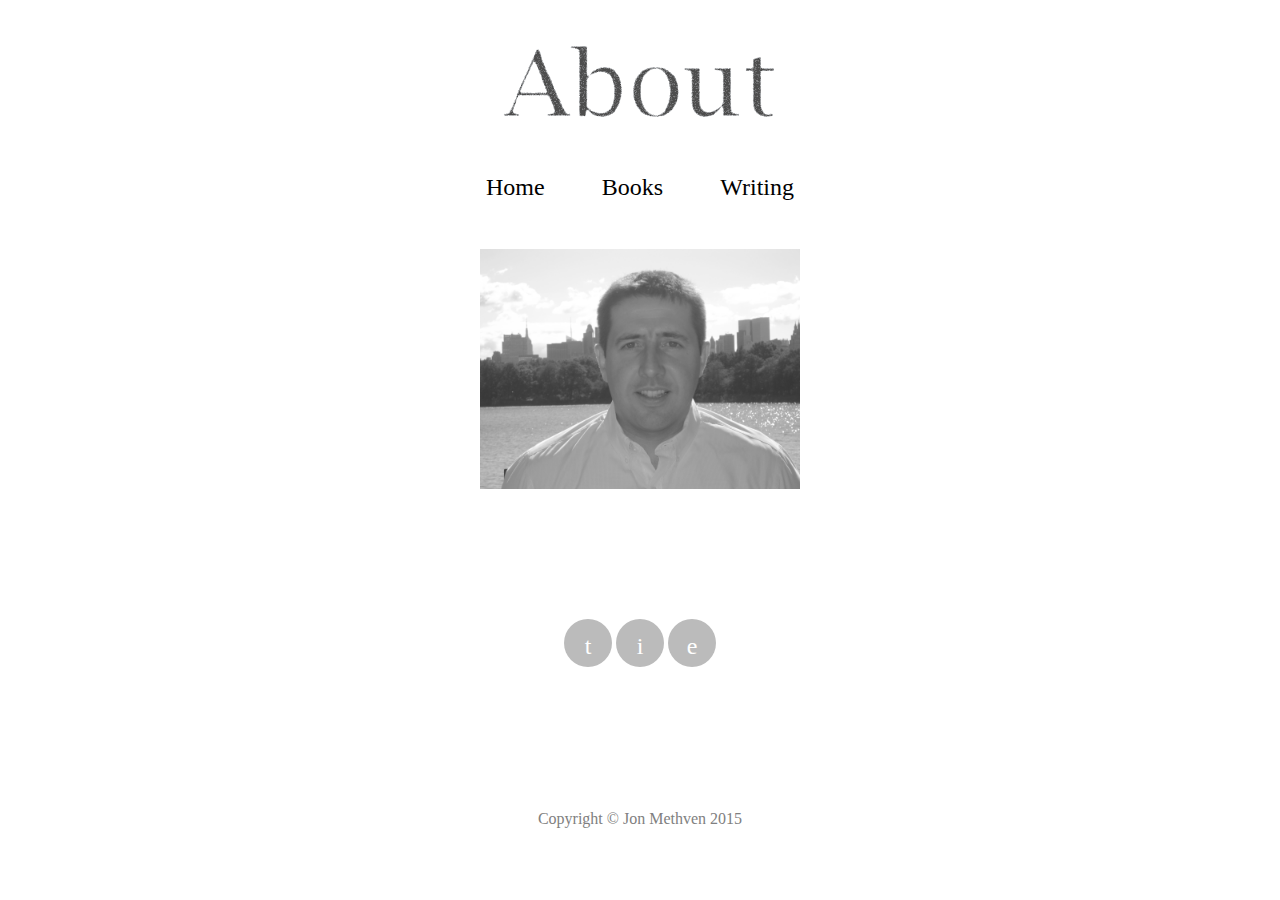
==== commit 18b7395d: "0223125" ====
--- a/about.html
+++ b/about.html
@@ -4,6 +4,7 @@
  	<script src="http://html5shiv.googlecode.com/svn/trunk/html5.js"></script>
 	<link rel="stylesheet" type="text/css" href="reset.css"/>
 	<link rel="stylesheet" type="text/css" href="style.css"/>
+  <link rel="stylesheet" type="text/css" href="responsive.css"/>
 
 </head>
 <body>
@@ -13,36 +14,40 @@
          </a></div>
 <nav id="mainnav">
         <a href="index.html">Home</a>
-        <a href="book2.html">Books</a>
+        <a href="book.html">Books</a>
         <a href="writing.html">Writing</a>
 </nav>
-<br>
 </header>
-<main class="clearfix" id="mainabout">
- <div id="methven">      
-         <img src="img/methven.jpg"title="" id="methven"></div>
+
+<div id="mobilebook">
+<img src="img/methven.jpg">
+<p>I live in New York City with my wife and sons. My work has appeared at Timothy McSweeney's Internet Dependency, The New York Times, The Atlantic, New York Magazine, Buzzfeed, New York Observer, Daily Beast, The Morning News, n+1 and The Awl.</p>
+</div>
+
+<div class="container">
+ <div class="card">
+   <div class="face front">
+    <img src="img/methven.jpg"></div>
+   <div class="face back"> 
+   <p>I live in New York City with my wife and sons. My work has appeared at Timothy McSweeney's Internet Dependency, The New York Times, The Atlantic, New York Magazine, Buzzfeed, New York Observer, Daily Beast, The Morning News, n+1 and The Awl. </p>
+  <div id="david"><p><a href="http://www.foundrymedia.com/team/david">Represented by David Patterson at Foundry Literary + Media</a></p></div></div>
+ </div>
+</div>
 
 <p style="clear: both;">
-<div id="arrows">      
-         <img src="img/arrows.png"title="" id="methven"></div>
-<div id="bio"> 
-         <p>I live in New York City with my wife and sons. My work has appeared at Timothy McSweeney's Internet Dependency, The New York Times, The Atlantic, New York Magazine, Buzzfeed, New York Observer, Daily Beast, The Morning News, n+1 and The Awl. </p>
-         </div>
+<!-- A Pen by Greg Robleto -->
+<section>  
+  <ul class="styled-unordered-list">
+    <li><a href="http://www.twitter.com/jonmethven" id="twitter" title="Jon Methven on Twitter"><i id="icon-twitter"></i></a></li>
+    <li><a href="http://www.linkedin.com/in/jonmethven/en" id="linkedin" title="Jon Methven on LinkedIn"><i id="icon-linkedin"></i></a></li>
+   <li><a href="mailto:jcmethven@yahoo.com" id="email" title="Send Jon Methven an Email"><i id="icon-email"></i></a></li>
+  </ul>
+  </section>
 <p style="clear: both;">
-  <ul class="contact">
-
- <li><a href="http://www.twitter.com/jonmethven"><img src="logos/twitter.png">@JonMethven</a></li>
- <li><a href="mailto: jcmethven@yahoo.com"><img src="logos/email.png">Email</a></li>
- <li><a href="http://www.linkedin.com/in/jonmethven"><img src="logos/linkedin.png">Resume</a></li>
- <li><a href="http://www.foundrymedia.com/team/david"><img src="logos/foundry.png">Represented by David Patterson, Foundry Literary + Media</a></li>
- </ul>
-</main>
-<p style="clear: both;">
-
+ <br>
  <footer>
   <p>Copyright &copy; Jon Methven 2015</p>
 </footer>
-
 </body>
 </html>
 <!--
--- a/style.css
+++ b/style.css
@@ -1,27 +1,53 @@
-html { 
+  /* Home Page Style */
+
+  html { 
   background: uno-repeat center center fixed; 
   -webkit-background-size: cover;
   -moz-background-size: cover;
   -o-background-size: cover;
   background-size: cover;
-
 }
 
 body {
 	font-family: 'Lucida Bright';
-	font-size: 1em;
+	font-size: 16px;
+}
+
+h3 {
+	font-size: 1.5em;
+	line-height: 1.5em;
+	font-weight: bold;
 }
 
 #homenav {
 	width: 55%;
+	display: block;
 	margin-left: auto;
 	margin-right: auto;
 	border: 0;
 	padding: 0;
 	text-align: center;
-	bottom: 0;
-
-
+}
+
+#mobilebox {
+	-moz-border-image: url(img/cloud4.png) 0;
+	-webkit-border-image: url(img/cloud4.png) 0;
+	-o-border-image: url(img/cloud4.png) 0;
+	border-image: url(img/cloud4.png) %; 
+	border-width: 1em;
+	border-color: black;
+	margin-left: auto;
+	margin-right: auto;
+	text-align: center;
+	float: center;
+	width: 12em;
+	height: 15em;
+	display: none;
+	line-height: 1em;
+}
+
+#word1 {
+	margin-top: 1.5em;
 }
 
 #mainlogo {
@@ -32,19 +58,70 @@
 
 }
 
-
-
-
-
-
-
-    #cloud1{
+#writerlogo {
+	text-align: center;
+	margin: 0;
+	border: 0;
+	padding: 0;
+	clear: both;
+}
+
+#writerlogo img {
+	text-align: center;
+	margin: 0;
+	border: 0;
+	padding: 0;
+	clear: both;
+}
+
+h2 {
+	font-family: 'Lucida Bright';
+	font-size: 1.2em;
+	font-weight: bold;
+	margin-bottom: 3%;
+	text-align: left;
+	color: #e67e22;
+}
+	
+#namelogo {
+	text-align: center;
+	margin: 0;
+	border: 0;
+	padding: 0;
+}
+
+#namelogo img {
+	width: 46%;
+	margin: 0 auto;
+	text-align: center;
+}
+
+#writinglogo {
+	text-align: center;
+	margin: 0;
+	border: 0;
+	padding: 0;
+}
+
+#cloud1 img {
+	width: 90%;	
+	} 
+
+#cloud2 img {
+	width: 90%;	
+		} 
+
+#cloud3 img {
+	width: 90%;	
+}
+
+#cloud1{
   	-webkit-animation: pulse 4.6s infinite;
 	-moz-animation: pulse 4.6s infinite;
 	-o-animation: pulse 4.6s infinite;
 	animation: pulse 4.6s infinite;
-  	text-align: center;
-  	float: left;
+  	width: 33.33%;
+	float: left;
 }
 
 #cloud1:before{
@@ -67,15 +144,13 @@
   }
 }
 
-
-
 #cloud2{
   -webkit-animation: pulse 5.2s infinite;
 -moz-animation: pulse 5.2s infinite;
 -o-animation: pulse 5.2s infinite;
 animation: pulse 5.2s infinite;
-  text-align: center;
-  float: left;
+  width: 33.33%;
+	float: left;
 }
 
 #cloud2:before{
@@ -98,13 +173,12 @@
   }
 }
 
-
 #cloud3{
   -webkit-animation: pulse 6s infinite;
 -moz-animation: pulse 6s infinite;
 -o-animation: pulse 6s infinite;
 animation: pulse 6s infinite;
-  text-align: center;
+  width: 33.33%;
   float: left;
 }
 
@@ -128,20 +202,18 @@
   }
 }
 
-
-
-
-
-
-
 footer {
 	clear: both;
 	font-family: Lucida Bright;
 	font-size: 1em;
 	text-align: center;
 	color: gray;
-	margin-top: 5%;
-}
+	float: center;
+}
+
+
+  /* Book Page Code for this page attributed to 
+  Ronny Siikaluoma: http://codepen.io/siiron/pen/bufei */
 
 #mainnav {
 	text-decoration: none;
@@ -157,7 +229,8 @@
   color: black;
   display: inline-block;
   text-align: center;
-  padding-left: 3%;
+  padding-left: 2%;
+  padding-right: 2%;
 }
 #mainnav ul {
 	text-align: left;
@@ -165,7 +238,6 @@
 	position: relative;
 	float: left;
 	margin: 0;
-
 }
 
 #mainnav ul a
@@ -177,7 +249,7 @@
 	font-size: 1em;
 	line-height: 2em;
 	padding: 0px;
-	}
+}
 
 #mainnav ul li:hover
 {
@@ -185,617 +257,33 @@
 }
 
 #mainnav a:hover {
-	color: red;
-}
-
-.buylinks {
+	color: #e67e22;
+}
+
+#mobilebook {
+	display: none;
+	width: 100%;
 	margin-left: auto;
 	margin-right: auto;
-	display: block;
-	list-style-type: none;
-}
-
-.buylinks li a {
-	display: block;
-  	
- }
-
-.buylinks li img {
-	width: 8%;
-	margin-left: 3%;
-  	display: block;
-  	float: left;
-  	padding-right: 5%;
-
- }
-
-
-
-
-
-.reviews {
-	border: 5%;
-  	overflow: hidden;
-}
-
-.column {
-  float: left;
-  width: 25%;
-  padding: 1em;
-  margin-left: 3%;
-  font-style: italic;
-  font-family: 'Lucida Bright';
-  font-size: .9em;
-  line-height: 130%;
-}
-
-#mainwriting {
-	width: 90%;
-	margin-top: 2%;
-	margin-right: auto;
-	margin-left: auto;
-}
-
-.column3 {
-	margin-left: 1%;
-  	overflow: hidden;
-  	float: left;
-  	padding-bottom: 1em;
-  	font-family: 'Lucida Bright';
-  	position: relative;
-  	-moz-box-sizing: border-box;
-  	-webkit-box-sizing: border-box;
-  	box-sizing: border-box;
-  	width: 60%;
-}
-
-.column2 {
-	margin-left: 2%;
-  	overflow: hidden;
-  	float: left;
-  	padding-bottom: 1em;
-  	font-family: 'Lucida Bright';
-  	position: relative;
-  	-moz-box-sizing: border-box;
-  	-webkit-box-sizing: border-box;
-  	box-sizing: border-box;
-  	width: 30%;
-  	text-align: left;
-}
-
-.column2 li {
-	padding-bottom: 5%;
-
-}
-.column2 li a {
-	list-style: none;
-	padding-left: 0;
-	line-height: 130%;
-	padding-bottom: 2%;
-}
-
-.column2 ul li:hover {
-	background: #f6f6f6;
-}
-
-.column2 a:hover {
-	color: gray;
-}
-#article {
-text-align: left;
-text-decoration: none;
-line-height: 120%;
-}
-
-h2 {
-	font-family: 'Lucida Bright';
-	font-size: 1.2em;
-	font-weight: bold;
-	margin-bottom: 3%;
-	text-align: left;
-	color: red;
-
-}
-	
-#namelogo {
-	text-align: center;
-	margin: 0;
-	border: 0;
-	padding: 0;
-}
-
-#writinglogo {
-	text-align: center;
-	margin: 0;
-	border: 0;
-	padding: 0;
-}
-
-#writerlogo {
-	text-align: center;
-	margin: 0;
-	border: 0;
-	padding: 0;
-	clear: both;
-}
-
-#writerlogo img {
-	text-align: center;
-	margin: 0;
-	border: 0;
-	padding: 0;
-	clear: both;
-}
-
-
-
-#aboutlogo {
-	text-align: center;
-	margin: 0;
-}
-
-#bookslogo {
-	text-align: center;
-	margin: 0;
-	border: 0;
-	padding: 0;
-}
-
-section {
-	width: 90%;
+	margin-bottom: 2em;
+	text-align: center;
+}
+
+#mobilebook img {
+	width: 10em;
+	margin: 1em;
+	float: center;
+}
+
+#mobilebook p {
+	width: 18em;
+	margin-top: 2em;
 	margin-left: auto;
 	margin-right: auto;
-	margin-bottom: 10%;
-}
-
-#booktext {
-	font-family: 'Lucida Bright';
-	font-size: 1em;
-	margin-left: 25%;
-	line-height: 1.3em;
-}
-
-#reviews {
-	font-style: italic;
-}
-
-hr { 
-	clear: both;
-	color: gray; 
-	background: gray; 
-	width: 75%; 
-	height: .2em;
-	margin-top: 5%;
-
-}
-
-main {
-	text-align: center;
-	margin-left: 13%;
-}
-
-
-#mainabout {
-	width: 80%;
-	margin-right: auto;
-	margin-left: auto;
-
-}
-#methven {
-	width: 12.5em;
-	height: 12.5em;
-	border-radius: 100%;
-	margin-left: 16%;
-}
-
-#arrows {
-	height: 40%;
-	width: 40%;
-	float: left;
-	margin-left: 15%;
-	margin-right: 15%;
-}
-#bio {
-	line-height: 1.4em;
-	margin-left: 35%;
-	margin-top: 3%;
-	margin-bottom: 2%;
-	border: .15em;
-	padding: 1%;
-	font-size: 1em;
-	border-style: solid;
-	border-color: gray;
-	float: right;
-    position: absolute;
-    width: 35%;
-
-}
-
-.contact {
-	margin-top: 1%;
-	margin-left: 15%;
-	padding-bottom: 1%;
-	list-style-type: none;
 	text-align: left;
-	display: block;
-	padding-left: 3%;
-	position: relative;
-}
-.contact li {
-  	display: block;
-  	padding-bottom: 2%;
-}
-
-.contact li a {
-	text-decoration: none;
-	list-style: none;
-	padding-left: 1em;
-}
-
-.contact li img {
-  	width: 10%;
-  	padding-right: 2.5em;
- }
-
- .contact li p {
-  	padding-bottom: 10%;
- }
-
-a {
-	  text-decoration: none;
-	  padding-left: 1em;
-	  color: black;
-}
-img {
-	margin-right: 1%;
-	margin-top: 1%;
-}
-
-h1 {
-	text-transform: uppercase;
-	font-family: Lucida Bright;
-	color: gray;
-	text-align: center;
-	border: .1em solid;
-	border-color: black;
-	padding: .2em;
-	margin: .4em;
-}
-h3 {
-	font-size: 1.5em;
 	line-height: 1.5em;
-	font-weight: bold;
-
-
-}
-
-p1 {
-	margin-left: 1em;
-}
-
-
-
-/* Start of media queries */
-
-@media only screen and (min-width: 480px) and (max-width: 800px) {
-
-#methven {
-	display: none;
-}
-
-#arrows {
-	display: none;
-}
-
-#bio {
-	float: none;
-	display: block;
-    width: auto;
-    margin-left: auto;
-    margin-right: auto;
-    margin-bottom: 1%;
-    text-align: center;
-    position: relative;
-}
-
-.contact {
-	display: block;
-    width: auto;
-    margin-left: auto;
-    margin-right: auto;
-    margin-top: 1%;
-    position: relative;
-}
-
-.reviews {
-	display: none;
-}
-
-#cloud1, #cloud2, #cloud3 {
-	display: none;
-}
-
-
-}
-
-
-@media only screen and (max-width: 480px) {
-
-
-#namelogo {
-    width: auto;
-    margin-left: auto;
-    margin-right: auto;
-}
-
-#cloud1, #cloud2, #cloud3 {
-	display: none;
-}
-
-
-
-#methven {
-	display: none;
-}
-
-#arrows {
-	display: none;
-}
-
-#bio {
-	float: none;
-	display: block;
-    width: auto;
-    margin-left: auto;
-    margin-right: auto;
-    margin-bottom: 1%;
-    text-align: center;
-    position: relative;
-}
-
-.contact {
-	display: block;
-    width: auto;
-    margin-left: auto;
-    margin-right: auto;
-    margin-top: 1%;
-    position: relative;
-}
-
-.column3 {
-	display: none;
-}
-.column2 {
-	width: auto;
-    margin-left: auto;
-    margin-right: auto;
-    float: none;
-  	padding-bottom: 1em;
-  	font-family: 'Lucida Bright';
-  	position: relative;
-  	-moz-box-sizing: border-box;
-  	-webkit-box-sizing: border-box;
-  	box-sizing: border-box;
-  	text-align: center;
-}
-h1, h2 {
-	display: none;
-}
-
-.reviews {
-	display: none;
-}
-
-.column {
-	display: none;
-}
-
-#booktext {
-	display: none;
-}
-
-hr {
-	display: none;
-}
-
-section {
-	margin-left: auto;
-	margin-right: auto;
-	width: 80%;
-	text-align: center;
-}
-
-.buylinks li img {
-	width: 15%;
-}
-
-footer {
-	display: none;
-}
-}
-
-@media only screen 
-and (min-device-width : 320px) 
-and (max-device-width : 480px) {
-
-	#namelogo {
-    width: auto;
-    margin-left: auto;
-    margin-right: auto;
-}
-
-#cloud1, #cloud2, #cloud3 {
-	display: none;
-}
-
-
-
-#methven {
-	display: none;
-}
-
-#arrows {
-	display: none;
-}
-
-#bio {
-	float: none;
-	display: block;
-    width: auto;
-    margin-left: auto;
-    margin-right: auto;
-    margin-bottom: 1%;
-    text-align: center;
-    position: relative;
-}
-
-.contact {
-	display: block;
-    width: auto;
-    margin-left: auto;
-    margin-right: auto;
-    margin-top: 1%;
-    position: relative;
-}
-
-.column3 {
-	display: none;
-}
-.column2 {
-	width: auto;
-    margin-left: auto;
-    margin-right: auto;
-    float: none;
-  	padding-bottom: 1em;
-  	font-family: 'Lucida Bright';
-  	position: relative;
-  	-moz-box-sizing: border-box;
-  	-webkit-box-sizing: border-box;
-  	box-sizing: border-box;
-  	text-align: center;
-}
-h1, h2 {
-	display: none;
-}
-
-.reviews {
-	display: none;
-}
-
-.column {
-	display: none;
-}
-
-#booktext {
-	display: none;
-}
-
-hr {
-	display: none;
-}
-
-section {
-	margin-left: auto;
-	margin-right: auto;
-	width: 80%;
-	text-align: center;
-}
-
-.buylinks li img {
-	width: 15%;
-}
-
-footer {
-	display: none;
-}
-}
-}
-
-
-
-
-
-
-
-
-
-
-
-
-
-
-
-
-
-
-
-
-
-
-/* Smartphones (portrait and landscape) ----------- */
-@media only screen 
-and (min-device-width : 320px) 
-and (max-device-width : 480px) {
-/* Styles */
-}
-
-/* Smartphones (landscape) ----------- */
-@media only screen 
-and (min-width : 321px) {
-/* Styles */
-}
-
-/* Smartphones (portrait) ----------- */
-@media only screen 
-and (max-width : 320px) {
-/* Styles */
-}
-
-/* iPads (portrait and landscape) ----------- */
-@media only screen 
-and (min-device-width : 768px) 
-and (max-device-width : 1024px) {
-/* Styles */
-}
-
-/* iPads (landscape) ----------- */
-@media only screen 
-and (min-device-width : 768px) 
-and (max-device-width : 1024px) 
-and (orientation : landscape) {
-/* Styles */
-}
-
-/* iPads (portrait) ----------- */
-@media only screen 
-and (min-device-width : 768px) 
-and (max-device-width : 1024px) 
-and (orientation : portrait) {
-/* Styles */
-}
-
-/* Desktops and laptops ----------- */
-@media only screen 
-and (min-width : 1224px) {
-/* Styles */
-}
-
-/* Large screens ----------- */
-@media only screen 
-and (min-width : 1824px) {
-/* Styles */
-}
-
-
-
-
-
-/* start of testing book 2 ----------- */
-
-
-/*
-	A. Mini Reset 
-*/
+}
+
 *, *:after, *:before { -webkit-box-sizing: border-box; -moz-box-sizing: border-box; box-sizing: border-box; }
 
 * {
@@ -832,11 +320,11 @@
 .btn {
 	display: block;
 	text-transform: uppercase;
-	border: 1px solid #2c3e50;
-	margin-top: 1em; 
+	border: 0px solid #2c3e50;
+	margin-top: .5em; 
 	margin-left: 1em;
 	margin-bottom: 1em; 
-	font-size: 0.7em;
+	font-size: 0.9em;
 	font-weight: 700;
 	padding: 1em;
 	text-align: center;
@@ -847,14 +335,14 @@
 
 .btn:hover {
 	border-color: gray;
-	color: red;
+	color: #e67e22;
 }
 
 /* basic grid, only for this demo */
 
 .align {
 	clear: both;
-	margin: 90px auto 20px;
+	margin: auto;
 	width: 100%;
 	max-width: 1170px;
 	text-align: center;
@@ -893,8 +381,8 @@
 
 .book {
 	position: relative;
-	width: 160px; 
-	height: 220px;
+	width: 10em; 
+	height: 13.75em;
 	-webkit-perspective: 1000px;
 	-moz-perspective: 1000px;
 	perspective: 1000px;
@@ -1496,30 +984,589 @@
 	line-height: 1.5;
 }
 
-/* Media Queries */
-@media screen and (max-width: 37.8125em) {
-	.align > li {
-		width: 100%;
-		min-height: 440px;
-		height: auto;
-		padding: 0;
-		margin: 0 0 30px 0;
-	}
-
-	.book {
-		margin: 0 auto;
-	}
-
-	figcaption {
-		text-align: center;
-		width: 320px;
-		top: 250px;
-		padding-left: 0;
-		left: -80px;
-		font-size: 90%;
-	}
-}
-
-
-
-/* finish of testing book 2 ----------- */+
+/* finish of testing book 2 ----------- */
+
+
+
+
+
+body { 
+	overflow-x:hidden;
+}
+.clearfix:before,
+.clearfix:after {
+    content: " ";
+    display: table;
+}
+
+.clearfix:after {
+    clear: both;
+}
+.clearfix {
+    *zoom: 1;
+}
+
+.container {
+    position: relative;
+    margin: 0px auto;
+    padding: 50px 0;
+    clear: both;
+}
+
+.reviews {
+  	overflow: hidden;
+  	width: 100%;
+  	margin: auto;
+}
+
+.column {
+  float: center;
+  display: inline-block;
+  width: 40%;
+  margin: auto;
+  padding-left: 3em;
+  padding-right: 3em;
+  padding-bottom: 1.5em;
+  font-style: italic;
+  font-family: 'Lucida Bright';
+  font-size: .9em;
+  line-height: 130%;
+  text-align: center;
+  vertical-align: text-top;
+
+}
+
+h4 {
+	text-decoration: none;
+	font-style: normal;
+	font-size: 1.2em;
+	line-height: 3em;
+	text-align: left;
+	text-transform: uppercase;
+	color: gray;
+
+}
+
+  /* Writing Page: Code for this page attributed to 
+  Rizky Kurniawan Ritonga: http://codepen.io/rizky_k_r/pen/sqcAn; */
+#mainwriting {
+	width: 90%;
+	margin-top: 2%;
+	margin-right: auto;
+	margin-left: auto;
+}
+
+
+.mcd-menu {
+  list-style: none;
+  padding-bottom: 0;
+  margin: 0 auto;
+  /*height: 100px;*/
+  border-radius: 2px;
+  -moz-border-radius: 2px;
+  -webkit-border-radius: 2px;
+
+  
+  /* == */
+  width: 250px;
+  /* == */
+}
+
+.mcd-menu li {
+  position: relative;
+  /*float:left;*/
+}
+.mcd-menu li a {
+  display: block;
+  text-decoration: none;
+  padding: 52px 20px;
+  color: #777;
+  /*text-align: center;
+  border-right: 1px solid #E7E7E7;*/
+  
+  /* == */
+  text-align: left;
+  height: 36px;
+  position: relative;
+  border-bottom: 1px solid #EEE;
+  /* == */
+}
+.mcd-menu li a i {
+  /*display: block;
+  font-size: 30px;
+  margin-bottom: 10px;*/
+  
+  /* == */
+  float: left;
+  font-size: 20px;
+  margin: 0 10px 0 0;
+  /* == */
+  
+}
+/* == */
+.mcd-menu li a p {
+  float: left;
+  margin: 0 ;
+}
+/* == */
+
+.mcd-menu li a strong {
+  display: block;
+  text-transform: uppercase;
+}
+.mcd-menu li a small {
+  display: block;
+  font-size: 10px;
+}
+
+.mcd-menu li a i, .mcd-menu li a strong, .mcd-menu li a small {
+  position: relative;
+  
+  transition: all 300ms linear;
+  -o-transition: all 300ms linear;
+  -ms-transition: all 300ms linear;
+  -moz-transition: all 300ms linear;
+  -webkit-transition: all 300ms linear;
+}
+.mcd-menu li:hover > a i {
+    opacity: 1;
+    -webkit-animation: moveFromTop 300ms ease-in-out;
+    -moz-animation: moveFromTop 300ms ease-in-out;
+    -ms-animation: moveFromTop 300ms ease-in-out;
+    -o-animation: moveFromTop 300ms ease-in-out;
+    animation: moveFromTop 300ms ease-in-out;
+}
+.mcd-menu li:hover a strong {
+    opacity: 1;
+    -webkit-animation: moveFromLeft 300ms ease-in-out;
+    -moz-animation: moveFromLeft 300ms ease-in-out;
+    -ms-animation: moveFromLeft 300ms ease-in-out;
+    -o-animation: moveFromLeft 300ms ease-in-out;
+    animation: moveFromLeft 300ms ease-in-out;
+}
+.mcd-menu li:hover a small {
+    opacity: 1;
+    -webkit-animation: moveFromRight 300ms ease-in-out;
+    -moz-animation: moveFromRight 300ms ease-in-out;
+    -ms-animation: moveFromRight 300ms ease-in-out;
+    -o-animation: moveFromRight 300ms ease-in-out;
+    animation: moveFromRight 300ms ease-in-out;
+}
+
+.mcd-menu li:hover > a {
+  color: #e67e22;
+}
+.mcd-menu li a.active {
+  position: relative;
+  color: #e67e22;
+  border:0;
+  /*border-top: 4px solid #e67e22;
+  border-bottom: 4px solid #e67e22;
+  margin-top: -4px;*/
+  box-shadow: 0 0 5px #DDD;
+  -moz-box-shadow: 0 0 5px #DDD;
+  -webkit-box-shadow: 0 0 5px #DDD;
+  
+  /* == */
+  border-left: 4px solid #e67e22;
+  border-right: 4px solid #e67e22;
+  margin: 0 -4px;
+  /* == */
+}
+.mcd-menu li a.active:before {
+  content: "";
+  position: absolute;
+  /*top: 0;
+  left: 45%;
+  border-top: 5px solid #e67e22;
+  border-left: 5px solid transparent;
+  border-right: 5px solid transparent;*/
+  
+  /* == */
+  top: 42%;
+  left: 0;
+  border-left: 5px solid #e67e22;
+  border-top: 5px solid transparent;
+  border-bottom: 5px solid transparent;
+  /* == */
+}
+
+/* == */
+.mcd-menu li a.active:after {
+  content: "";
+  position: absolute;
+  top: 42%;
+  right: 0;
+  border-right: 5px solid #e67e22;
+  border-top: 5px solid transparent;
+  border-bottom: 5px solid transparent;
+}
+/* == */
+
+@-webkit-keyframes moveFromTop {
+    from {
+        opacity: 0;
+        -webkit-transform: translateY(200%);
+        -moz-transform: translateY(200%);
+        -ms-transform: translateY(200%);
+        -o-transform: translateY(200%);
+        transform: translateY(200%);
+    }
+    to {
+        opacity: 1;
+        -webkit-transform: translateY(0%);
+        -moz-transform: translateY(0%);
+        -ms-transform: translateY(0%);
+        -o-transform: translateY(0%);
+        transform: translateY(0%);
+    }
+}
+@-webkit-keyframes moveFromLeft {
+    from {
+        opacity: 0;
+        -webkit-transform: translateX(200%);
+        -moz-transform: translateX(200%);
+        -ms-transform: translateX(200%);
+        -o-transform: translateX(200%);
+        transform: translateX(200%);
+    }
+    to {
+        opacity: 1;
+        -webkit-transform: translateX(0%);
+        -moz-transform: translateX(0%);
+        -ms-transform: translateX(0%);
+        -o-transform: translateX(0%);
+        transform: translateX(0%);
+    }
+}
+@-webkit-keyframes moveFromRight {
+    from {
+        opacity: 0;
+        -webkit-transform: translateX(-200%);
+        -moz-transform: translateX(-200%);
+        -ms-transform: translateX(-200%);
+        -o-transform: translateX(-200%);
+        transform: translateX(-200%);
+    }
+    to {
+        opacity: 1;
+        -webkit-transform: translateX(0%);
+        -moz-transform: translateX(0%);
+        -ms-transform: translateX(0%);
+        -o-transform: translateX(0%);
+        transform: translateX(0%);
+    }
+}
+
+
+
+.mcd-menu li ul,
+.mcd-menu li ul li ul {
+  position: absolute;
+  height: auto;
+  min-width: 200px;
+  padding: 0;
+  margin: 0;
+  background: #FFF;
+  /*border-top: 4px solid #e67e22;*/
+  opacity: 0;
+  visibility: hidden;
+  transition: all 300ms linear;
+  -o-transition: all 300ms linear;
+  -ms-transition: all 300ms linear;
+  -moz-transition: all 300ms linear;
+  -webkit-transition: all 300ms linear;
+  /*top: 130px;*/
+  z-index: 1000;
+  
+  /* == */
+  left:280px;
+  top: 0px;
+  border-left: 4px solid #e67e22;
+  /* == */
+}
+.mcd-menu li ul:before {
+  content: "";
+  position: absolute;
+  /*top: -8px;
+  left: 23%;
+  border-bottom: 5px solid #e67e22;
+  border-left: 5px solid transparent;
+  border-right: 5px solid transparent;*/
+  
+  /* == */
+  top: 25px;
+  left: -9px;
+  border-right: 5px solid #e67e22;
+  border-bottom: 5px solid transparent;
+  border-top: 5px solid transparent;
+  /* == */
+}
+.mcd-menu li:hover > ul,
+.mcd-menu li ul li:hover > ul {
+  display: block;
+  opacity: 1;
+  visibility: visible;
+  /*top: 100px;*/
+  
+  /* == */
+  left:250px;
+  /* == */
+}
+/*.mcd-menu li ul li {
+  float: none;
+}*/
+.mcd-menu li ul li a {
+  padding: 10px;
+  text-align: left;
+  border: 0;
+  border-bottom: 1px solid #EEE;
+  
+  /* == */
+  height: auto;
+  /* == */
+}
+.mcd-menu li ul li a i {
+  font-size: 16px;
+  display: inline-block;
+  margin: 0 10px 0 0;
+}
+.mcd-menu li ul li ul {
+  left: 230px;
+  top: 0;
+  border: 0;
+  border-left: 4px solid #e67e22;
+}  
+.mcd-menu li ul li ul:before {
+  content: "";
+  position: absolute;
+  top: 15px;
+  /*left: -14px;*/
+  /* == */
+  left: -9px;
+  /* == */
+  border-right: 5px solid #e67e22;
+  border-bottom: 5px solid transparent;
+  border-top: 5px solid transparent;
+}
+.mcd-menu li ul li:hover > ul {
+  top: 0px;
+  left: 200px;
+}
+
+
+
+/*.mcd-menu li.float {
+  float: right;
+}*/
+.mcd-menu li a.search {
+  /*padding: 29px 20px 30px 10px;*/
+  padding: 10px 10px 15px 10px;
+  clear: both;
+}
+.mcd-menu li a.search i {
+  margin: 0;
+  display: inline-block;
+  font-size: 18px;
+}
+.mcd-menu li a.search input {
+  border: 1px solid #e67e22;
+  padding: 10px;
+  background: #e67e22;
+  outline: none;
+  color: #777;
+  
+  /* == */
+  width:170px;
+  float:left;
+  /* == */
+}
+.mcd-menu li a.search button {
+  border: 1px solid #e67e22;
+  /*padding: 10px;*/
+  background: #e67e22;
+  outline: none;
+  color: #e67e22;
+  margin-left: -4px;
+  
+  /* == */
+  float:left;
+  padding: 10px 10px 11px 10px;
+  /* == */
+}
+.mcd-menu li a.search input:focus {
+  border: 1px solid #e67e22;
+}
+/
+  /* About Page */
+
+/* A Pen by Rude: http://codepen.io/rudeworks/pen/kamEb; */
+
+#david {
+	font-size: 1em;
+	font-weight: bold;
+}
+
+.card {
+ width: 20em;
+ height: 20em;
+ position: relative;
+ transform-style: preserve-3d;
+ transition: 0.5s;
+ margin: 0 auto;
+}
+
+.card img {
+	width: 20em;
+}
+
+.container:hover .card {
+ transform: rotateY(180deg);       
+}
+
+.face {
+ position: absolute;
+ backface-visibility: hidden;
+ top: 0;
+ left: 0;
+ width: 100%;
+ height: 100%;
+ color: white;
+ line-height: 50px;
+ text-align: center;
+ vertical-align: top;
+}
+
+.front {
+ background: white;
+ border: 1em;
+ border-color: black;
+ z-index: 10;
+ margin: 0 auto;
+ vertical-align: top;
+}
+
+.container:hover .front {
+ z-index: 0;
+}
+
+.back {
+ transform: rotateY(180deg);
+ background: 1em white;
+ width: 20em;
+ border: .1em;
+ line-height: 1.8em;
+	padding: 3%;
+	font-size: 1em;
+	color: black;
+	border-style: solid;
+	border-color: gray;
+}
+
+
+
+/* Icon Font */
+@font-face {
+font-family: 'social-buttons';
+src: url('http://www.robleto.com//assets/fonts/social-buttons.eot');
+src: url('http://www.robleto.com//assets/fonts/social-buttons.eot?#iefix') format('embedded-opentype'),
+url('http://www.robleto.com//assets/fonts/social-buttons.woff') format('woff'),
+url('http://www.robleto.com//assets/fonts/social-buttons.ttf') format('truetype');
+font-weight: normal;
+font-style: normal;
+}
+
+
+/* Grey Background */
+.styled-unordered-list {
+  list-style: none;
+  width: 100%;
+  text-align: center;
+  padding-left: 0px;
+}
+.styled-unordered-list li {
+  display: inline-block;
+}
+.styled-unordered-list li a {
+  background: none repeat scroll 0 0 #BBBBBB;
+  border-radius: 100px 100px 100px 100px;
+  color: #FFFFFF;
+  display: block;
+  position: relative;
+  text-align: center;
+  width: 48px;
+  height: 48px;
+  text-decoration: none;
+
+}
+.styled-unordered-list li a i {
+  color: #ffffff;
+}
+
+#icon-twitter, #icon-linkedin, #icon-email {
+  font-family: 'social-buttons';
+  font-size: 24px;
+  position: relative;
+  line-height: 0px;
+  font-style: normal;
+  color: #FFFFFF;
+  top: 22px;
+}
+
+.styled-unordered-list li a#twitter:hover { background-color: #00ADE8; }
+.styled-unordered-list li a#linkedin:hover { background-color: #0074AD;}
+.styled-unordered-list li a#email:hover { background-color: #4f4a4a; }
+
+
+#icon-twitter:before { content: "t"; }
+#icon-dribbble:before { content: "d"; }
+#icon-linkedin:before { content: "i"; }
+#icon-email:before { content: "e"; }
+
+
+
+#menu {
+	margin: 0;
+}
+
+#aboutlogo {
+	text-align: center;
+	margin: 0;
+}
+
+#bookslogo {
+	text-align: center;
+	margin: 0;
+	border: 0;
+	padding: 0;
+}
+
+section {
+	width: 90%;
+	margin-left: auto;
+	margin-right: auto;
+	margin-bottom: 10%;
+}
+
+main {
+	text-align: center;
+	margin-left: 13%;
+}
+
+
+#mainabout {
+	width: 80%;
+	margin-right: auto;
+	margin-left: auto;
+
+}
+#methven {
+	width: 12.5em;
+	height: 12.5em;
+	border-radius: 100%;
+	margin-left: 16%;
+}
+
+
+
--- a/responsive.css
+++ b/responsive.css
@@ -0,0 +1,141 @@
+/* Start of media queries */
+
+@media screen and (max-width: 37.8125em) {
+	.align > li {
+		width: 100%;
+		min-height: 440px;
+		height: auto;
+		padding: 0;
+		margin: 0 0 30px 0;
+	}
+
+	.book {
+		margin: 1em auto;
+	}
+
+	figcaption {
+		text-align: center;
+		width: 320px;
+		top: 250px;
+		padding-left: 0;
+		left: -80px;
+		font-size: 90%;
+	}
+}
+
+@media only screen and (min-width: 640px) and (max-width: 1120px) {
+
+.reviews {
+	display: none;
+}
+}
+
+@media only screen and (max-width: 639px) {
+
+#cloud1, #cloud2, #cloud3 {
+	display: none;
+}
+
+#mobilebox {
+	display: block;
+	line-height: 1.5em;
+}
+
+#namelogo {
+    width: auto;
+    margin-left: auto;
+    margin-right: auto;
+}
+
+footer {
+	display: none;
+}
+
+.book {
+	display: none;
+}
+.reviews {
+	display: none;
+}
+#mobilebook {
+	display: block;
+}
+
+.container {
+	display: none;
+}
+}
+
+
+
+
+
+
+
+
+
+
+
+
+
+
+
+
+
+
+
+
+/* Smartphones (portrait and landscape) ----------- */
+@media only screen 
+and (min-device-width : 320px) 
+and (max-device-width : 480px) {
+/* Styles */
+}
+
+/* Smartphones (landscape) ----------- */
+@media only screen 
+and (min-width : 321px) {
+/* Styles */
+}
+
+/* Smartphones (portrait) ----------- */
+@media only screen 
+and (max-width : 320px) {
+/* Styles */
+}
+
+/* iPads (portrait and landscape) ----------- */
+@media only screen 
+and (min-device-width : 768px) 
+and (max-device-width : 1024px) {
+/* Styles */
+}
+
+/* iPads (landscape) ----------- */
+@media only screen 
+and (min-device-width : 768px) 
+and (max-device-width : 1024px) 
+and (orientation : landscape) {
+/* Styles */
+}
+
+/* iPads (portrait) ----------- */
+@media only screen 
+and (min-device-width : 768px) 
+and (max-device-width : 1024px) 
+and (orientation : portrait) {
+/* Styles */
+}
+
+/* Desktops and laptops ----------- */
+@media only screen 
+and (min-width : 1224px) {
+/* Styles */
+}
+
+/* Large screens ----------- */
+@media only screen 
+and (min-width : 1824px) {
+/* Styles */
+}
+
